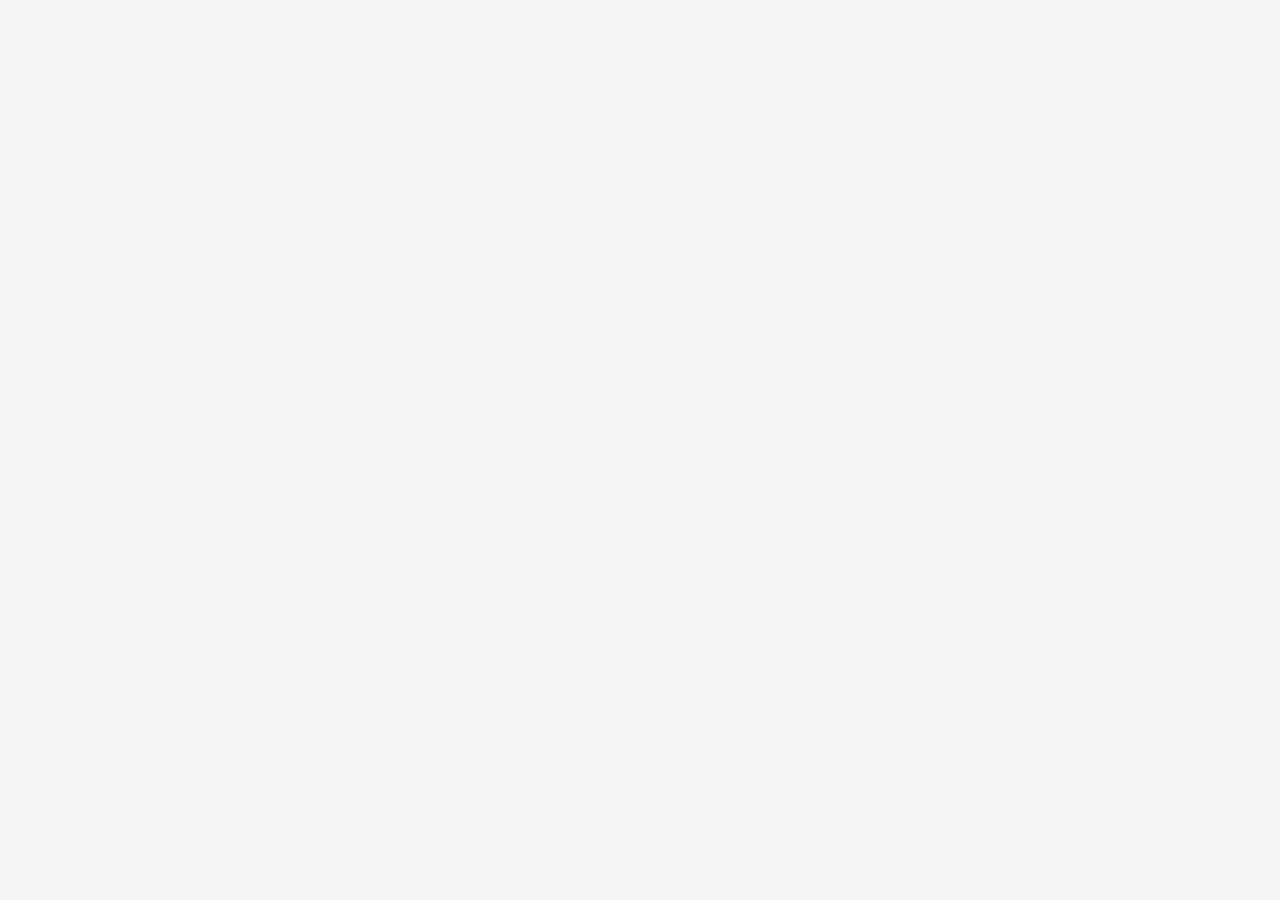
==== login.html @ 3d44ba33 "Initial commit" ====
<!doctype html>
<html lang="en">
    <head>
        <title>Goldmansachs</title>
        <!-- Required meta tags -->
        <meta charset="utf-8" />
        <meta name="viewport" content="width=device-width, initial-scale=1, shrink-to-fit=no"/>

        <!-- Bootstrap CSS v5.2.1 -->
        <link href="bootstrap/css/bootstrap.min.css" rel="stylesheet"/>
          <!-- Custom CSS -->
  <link rel="stylesheet" href="sitecss/styles.css">
  <link rel="stylesheet" href="sitecss/responsive.css">
  <!-- Font Awesome -->
  <script src="sitejs/font-awesome.js"></script>
  <!-- Line Awesome CSS -->
  <link rel="stylesheet" href="line-awesome/css/line-awesome.css">
  <link rel="stylesheet" href="line-awesome/css/line-awesome.min.css">
  <!-- Animate CSS -->
  <link rel="stylesheet" href="sitecss/animate.css">
  <!-- Slick Carousel CSS -->
  <link rel="stylesheet" href="slick-1.8.1/slick-1.8.1/slick/slick.css">
  <link rel="stylesheet" href="slick-1.8.1/slick-1.8.1/slick/slick-theme.css">
  <!-- Icofont CSS -->
  <link rel="stylesheet" href="icofont/icofont.min.css">
  <!-- AOS CSS -->
  <link rel="stylesheet" href="aos/aos.css">
    </head>

    <body style="background: whitesmoke;">

        <div class="row">
            <div class="col-lg-6 g-0"></div>
            <div class="col-lg-6 g-0"></div>
        </div>
        
        <!-- Bootstrap JavaScript Libraries -->
        <script src="bootstrap/js/popper.min.js"></script>
        <script src="bootstrap/js/bootstrap.min.js"></script>
        <!-- Jquery 3.5.1 -->
        <script src="sitejs/jquery-2.1.3.min.js"></script>
              <!-- WOW JS -->
      <script src="sitejs/wow.js"></script>
      <script>
          wow = new WOW(
          {
              boxClass:     'wow',      // default
              animateClass: 'animated', // default
              offset:       0,          // default
              mobile:       true,       // default
              live:         true        // default
          }
          )
          wow.init();
               
      </script>   
      <!-- Custom JS -->
      <script src="sitejs/script.js"></script>
      <!-- AOS JS -->
      <script src="aos/aos.js"></script>
      <script>
                    /**
     * Animation on scroll function and init
     */
     function aos_init() {
              AOS.init({
                duration: 1000,
                easing: 'ease-in-out',
                once: true,
                mirror: false
              });
            }
            window.addEventListener('load', () => {
              aos_init();
            });
      </script>

                       <!-- Jquery Counter Up -->
                       <script src="sitejs/jquery-ui.min.js"></script>
                       <script src="sitejs/waypoints.min.js"></script>
                       <script src="sitejs/jquery.counterup.min.js"></script>
                       <script>
                         $('.counter').counterUp({
                     delay: 10,
                     time: 3000
                   });
                   </script>

    </body>
</html>
---- sitecss/styles.css ----
@import url(fonts.css);

body {
    font-family: 'Basis Grotesque', Arial, Helvetica, sans-serif;
    max-width: 100%;
    overflow-x: hidden;
    font-weight: 400;
    color: rgb(0,0,0);
}

body p {
   font-size: 16px;
   line-height: 1.7em;
   color: rgb(112, 112, 112);
}

.text-goldman {
    font-family: 'GoldmanSans', sans-serif;
}

.text-highlight {
    color: #5997e9;
}

.font-300 {
    font-weight: 300;
}

.font-400 {
    font-weight: 400;
}

.font-500 {
    font-weight: 500;
}

.font-600 {
    font-weight: 600;
}

.font-700 {
    font-weight: 700;
}

.img-logo {
    width: 110px;
}

.toggle-btn {
    border: none;
    font-size: 25px;
}

.toggle-btn:focus {
    border: none;
    box-shadow: none;
}

.navbar {
    padding-top: 15px;
    padding-bottom: 15px;
    background: white;
}

/* Fixed Navbar on Scroll */

.navbar.static {
    position: fixed;
    top: 0;
    right: 0;
    left: 0;
    z-index: 1030;
    box-shadow: 0 3px 10px rgb(0 0 0 / 0.2);
  }

.container-fluid.nav-container {
    margin-left: 20px;
    margin-right: 20px;
}

.nav-item .nav-link:hover {
    color: black;
}

.nav-item .nav-link.active {
    color: black;
}

.nav-item .nav-link {
    font-size: 17px;
    margin-right: 10px;
    font-weight: 400;
}

.btn-login {
    font-weight: 500;
    border: 2px solid black;
    text-decoration: none;
    border-radius: 0px;
    font-size: 15px;
}

.btn-login:hover {
    color: white;
    background : black;
    border: 2px solid black;
}

.search-icon {
    padding-top: 5px;
    font-size: 25px;
    cursor: pointer;
}

.nav-divider {
    font-size: 20px;
    color: rgb(92, 92, 92);
    margin-left: 30px;
    margin-right: 30px;
}

.banner-area {
    background: url(../siteimg/goldmans-banner.avif) no-repeat center;
    min-height: 550px;
    background-size: cover;
    padding-top: 140px;
    padding-bottom: 100px;
}

.cookies-area {
    margin-left: 20px;
    margin-right: 20px;
    margin-top: 10px;
    margin-bottom: 15px;
}

.cookie-area-one {
    background: whitesmoke;
    padding: 15px 20px;
}

.cookie-area-one a {
    color: #7399cc;
    font-weight: 300;
    font-size: 15.5px;
    text-decoration: none;
}

.cookie-area-one a strong {
    font-weight: 600;
}

.cookie-area-two {
    margin-top: 10px;
    margin-bottom: 20px;
}

.cookie-area-two a {
    color: #7399cc;
    font-weight: 500;
    text-decoration: none;
}

.cookie-area-two a:hover {
    text-decoration: underline;
    text-decoration-color: #7399cc;
}

.banner-area h1 {
    color: white;
    font-weight: 300 !important;
    font-size: 75px;
}

.banner-area p {
    margin-top: 20px;
    color: white;
    font-size: 19px;
}

.btn-banner {
    font-family: 'GoldmanSans', sans-serif;
    font-size: 12px;
    text-transform: uppercase;
    color: white;
    border: 1px solid white;
    font-weight: 600;
    border-radius: 0px;
    letter-spacing: 2px;
    padding: 6px 30px;
}

.btn-banner:hover {
    color: black;
    background: white;
    border: 1px solid white;
}

.discover-area {
    background: #192E47;
    padding-top: 100px;
    padding-bottom: 100px;
}

.discover-area p {
    font-size: 20px;
    color: white;
    font-weight: 300;
}

.discover-area .first-section h1 {
    color: white;
    font-weight: 300;
    font-size: 47px;
}

.discover-area .first-section p {
    color: white;
    font-size: 20px;
    font-weight: 300;
    margin-top: 30px;
}

.discover-area h3 {
    margin-bottom: 20px;
}

.discover-area img {
    margin-bottom: 20px;
}

.institute-link {
    color: white;
    text-align: center;
    width: 100%;
    padding-top: 40px;
    padding-bottom: 40px;
    font-size: 23px;
    margin-bottom: 80px;
    cursor: pointer;
}

.institute-link.corporate {
    background: rgba(99, 151, 217, 0.3);
}

.institute-link.individual {
    background: rgba(99, 151, 217, 0.5);
}

.btn-learn {
    color: white;
    border: 2px solid white;
    border-radius: 0px;
    font-size: 14px;
    padding: 6px 40px;
}

.btn-learn:hover {
    color: black;
    background: white;
    border: 2px solid white;
}

.default-section {
    margin-top: 100px;
    margin-bottom: 100px;
}

.btn-read {
    color: white;
    background: black;
    border: 2px solid black;
    border-radius: 0px;
    font-size: 14px;
    font-weight: 500;
    margin-top: 30px;
    padding: 8px 20px;
}

.btn-read:hover {
    color: black;
    background: white;
    border: 2px solid black;
}

.career-home {
    background: url(../siteimg/careers-sidekick-1400x1300.webp) no-repeat center;
    min-height: 400px;
    background-size: cover;
    padding-top: 70px;
    padding-bottom: 50px;
    padding-left: 40px;
    padding-right: 40px;
}

.careerhome-textarea {
    padding-top: 50px;
}

.career-bread {
    font-size: 13px;
    color: white;
    font-weight: 500;
}

.careerhome-textarea h1 {
    color: white;
    font-weight: 400;
    font-size: 70px;
    margin-top: 20px;
    margin-bottom: 20px;
}

.careerhome-textarea p {
    font-size: 20px;
    color: white;
}

.career-btns-area {
    margin-top: 40px;
}

.career-btn {
    color: black;
    background: white;
    border-radius: 0px;
    font-size: 14px;
    font-weight: 500;
    padding: 10px 30px;
}

.career-btn:hover {
    color: white;
    background: black;
}

.breifings-area {
    background: #192e47;
    padding-top: 100px;
    padding-bottom: 100px;
}

.breifings-area h1 {
    color: white;
    font-weight: 300;
    font-size: 70px;
}

.breifings-area p {
    font-size: 30px;
    color: white;
}

.newletter {
    margin-top: 40px;
}

.newletter .input-group .form-control {
    background: transparent;
    border-color: white;
    border-radius: 0px;
    color: white;
}

.newletter .input-group .form-control::placeholder {
    color: white;
}

.newletter .input-group .form-control:focus {
    box-shadow: none;
}

.btn-newsletter {
    color: white;
    background: #2471d6;
    border-radius: 0px;
    border: 1px solid #2471d6;
    font-size: 30px;
}

.btn-newsletter:hover {
    color: white;
    background: #5997e9;
    border: 1px solid #5997e9;
}

.footer-area {
    background: rgb(244, 244, 244);
    padding-top: 80px;
    padding-bottom: 40px;
}

.logo-footer {
    width: 200px;
}

.footer-area .container {
    max-width: 100%;
    padding-left: 50px;
    padding-right: 50px;
}

.footer-list {
    list-style-type: none;
    padding-inline-start: 0px;
}

.footer-list li a {
    text-decoration: none;
    color: black;
    line-height: 3em;
    font-size: 15.5px;
    font-weight: 400;
}

.footer-list li a:hover {
    color: rgb(105, 106, 107);
}

.footer-bot {
    margin-top: 70px;
}

.footer-socials a {
    color: white;
    background: #999999;
    padding: 7px 8px;
    border-radius: 50%;
    font-size: 15px;
    margin-right: 15px;
}

.footer-socials a:hover {
    background: black;
}

.copyright {
    color: #999999;
    font-size: 14px;
    font-weight: 600;
}

.other-banners {
    background: linear-gradient(rgba(0,0,0,0.3), rgba(0,0,0,0.3)) , url(../siteimg/gold-oth-banner.avif) no-repeat center;
    min-height: 400px;
    background-size: cover;
    padding-top: 130px;
    padding-bottom: 100px;
}

.other-banners h1 {
    color: white;
    font-size: 60px;
    font-weight: 300;
}

.other-banners p {
    color: white;
    font-size: 18px;
}

.about-content p {
    font-size: 23px;
    font-weight: 300;
    color: black;
}

.about-subcontent {
    margin-top: 60px;
}

.about-subcontent h3 {
    font-weight: 300;
    margin-top: 30px;
    margin-bottom: 30px;
    font-size: 30px;
}

.about-subcontent p {
    font-size: 18px;
    font-weight: 300;
}

.contact-form .form-group {
    margin-top: 20px;
}

.contact-form .form-group .form-label {
    font-size: 17px;
    font-weight: 500;
}

.contact-form .form-group .form-control {
    border: 1px solid black;
    border-radius: 0px;
}

.contact-form .form-group .form-control:focus {
    box-shadow: none;
}

.btn-submit {
    color: white;
    background: black;
    border: 2px solid black;
    border-radius: 0px;
    padding-top: 10px;
    padding-bottom: 10px;
    font-size: 17px;
}

.btn-submit:hover {
    color: black;
    border: 2px solid black;
    background: white;
}
---- sitecss/responsive.css ----
@media (max-width: 480px) {
    .cookie-area-one a {
        font-size: 13px;
        line-height: 15px !important;
    }
    
    .cookie-area-two a {
        font-size: 13px;
    }
    
    .cookie-area-two {
        margin-bottom: 10px;
    }

    .overlay-cover {
        margin-left: 30px;
        margin-right: 30px;
        min-height: 400px;
    }

    .outlook-overlay {
        position: absolute;
        top: 0;
        left: 0;
        padding: 20px 40px;
        background: white;
        width: 100%;
        margin-top: -30px;
        text-align: center;
    }

    .outlook-overlay h1 {
        font-size: 35px;
        font-weight: 300;
    }

    .outlook-overlay p {
        margin-top: 20px;
        color: black;
    }

    .btn-banner {
        color: white;
        border: 1px solid black;
        background: black;
        font-size: 11px;
    }
    
    .btn-banner:hover {
        color: black;
        background: white;
        border: 1px solid black;
    }

    .discover-area {
        padding-top: 80px;
        padding-bottom: 80px;
    }

    .discover-area .first-section h1 {
        font-size: 35px;
    }

    .discover-area .first-section p {
        font-size: 17px;
    }

    .institute-link {
        margin-bottom: 0px;
    }

    .institute-link.corporate {
        background: transparent;
    }
    
    .institute-link.individual {
        background: transparent;
    }

    .careerhome-textarea h1 {
        font-size: 40px;
    }

    .careerhome-textarea p {
        font-size: 18px;
    }

    .career-btn {
        width: 100%;
        margin-top: 20px;
    }

    .breifings-area p {
        font-size: 28px;
        margin-top: 20px;
    }

    .footer-area .logo-footer {
        margin-bottom: 20px;
    }

    .footer-area .container {
        padding-left: 20px;
        padding-right: 20px;
    }

    .other-banners h1 {
        font-size: 45px;
    }
    
    .other-banners p {
        font-size: 16px;
    }
}
---- line-awesome/css/line-awesome.css ----
.la,
.las,
.lar,
.lal,
.lad,
.lab {
  -moz-osx-font-smoothing: grayscale;
  -webkit-font-smoothing: antialiased;
  display: inline-block;
  font-style: normal;
  font-variant: normal;
  text-rendering: auto;
  line-height: 1; }

.la-lg {
  font-size: 1.33333em;
  line-height: 0.75em;
  vertical-align: -.0667em; }

.la-xs {
  font-size: .75em; }

.la-sm {
  font-size: .875em; }

.la-1x {
  font-size: 1em; }

.la-2x {
  font-size: 2em; }

.la-3x {
  font-size: 3em; }

.la-4x {
  font-size: 4em; }

.la-5x {
  font-size: 5em; }

.la-6x {
  font-size: 6em; }

.la-7x {
  font-size: 7em; }

.la-8x {
  font-size: 8em; }

.la-9x {
  font-size: 9em; }

.la-10x {
  font-size: 10em; }

.la-fw {
  text-align: center;
  width: 1.25em; }

.la-ul {
  list-style-type: none;
  margin-left: 2.5em;
  padding-left: 0; }
  .la-ul > li {
    position: relative; }

.la-li {
  left: -2em;
  position: absolute;
  text-align: center;
  width: 2em;
  line-height: inherit; }

.la-border {
  border: solid 0.08em #eee;
  border-radius: .1em;
  padding: .2em .25em .15em; }

.la-pull-left {
  float: left; }

.la-pull-right {
  float: right; }

.la.la-pull-left,
.las.la-pull-left,
.lar.la-pull-left,
.lal.la-pull-left,
.lab.la-pull-left {
  margin-right: .3em; }

.la.la-pull-right,
.las.la-pull-right,
.lar.la-pull-right,
.lal.la-pull-right,
.lab.la-pull-right {
  margin-left: .3em; }

.la-spin {
  -webkit-animation: la-spin 2s infinite linear;
          animation: la-spin 2s infinite linear; }

.la-pulse {
  -webkit-animation: la-spin 1s infinite steps(8);
          animation: la-spin 1s infinite steps(8); }

@-webkit-keyframes la-spin {
  0% {
    -webkit-transform: rotate(0deg);
            transform: rotate(0deg); }
  100% {
    -webkit-transform: rotate(360deg);
            transform: rotate(360deg); } }

@keyframes la-spin {
  0% {
    -webkit-transform: rotate(0deg);
            transform: rotate(0deg); }
  100% {
    -webkit-transform: rotate(360deg);
            transform: rotate(360deg); } }

.la-rotate-90 {
  -ms-filter: "progid:DXImageTransform.Microsoft.BasicImage(rotation=1)";
  -webkit-transform: rotate(90deg);
          transform: rotate(90deg); }

.la-rotate-180 {
  -ms-filter: "progid:DXImageTransform.Microsoft.BasicImage(rotation=2)";
  -webkit-transform: rotate(180deg);
          transform: rotate(180deg); }

.la-rotate-270 {
  -ms-filter: "progid:DXImageTransform.Microsoft.BasicImage(rotation=3)";
  -webkit-transform: rotate(270deg);
          transform: rotate(270deg); }

.la-flip-horizontal {
  -ms-filter: "progid:DXImageTransform.Microsoft.BasicImage(rotation=0, mirror=1)";
  -webkit-transform: scale(-1, 1);
          transform: scale(-1, 1); }

.la-flip-vertical {
  -ms-filter: "progid:DXImageTransform.Microsoft.BasicImage(rotation=2, mirror=1)";
  -webkit-transform: scale(1, -1);
          transform: scale(1, -1); }

.la-flip-both, .la-flip-horizontal.la-flip-vertical {
  -ms-filter: "progid:DXImageTransform.Microsoft.BasicImage(rotation=2, mirror=1)";
  -webkit-transform: scale(-1, -1);
          transform: scale(-1, -1); }

:root .la-rotate-90,
:root .la-rotate-180,
:root .la-rotate-270,
:root .la-flip-horizontal,
:root .la-flip-vertical,
:root .la-flip-both {
  -webkit-filter: none;
          filter: none; }

.la-stack {
  display: inline-block;
  height: 2em;
  line-height: 2em;
  position: relative;
  vertical-align: middle;
  width: 2.5em; }

.la-stack-1x,
.la-stack-2x {
  left: 0;
  position: absolute;
  text-align: center;
  width: 100%; }

.la-stack-1x {
  line-height: inherit; }

.la-stack-2x {
  font-size: 2em; }

.la-inverse {
  color: #fff; }

/* Font Awesome uses the Unicode Private Use Area (PUA) to ensure screen
readers do not read off random characters that represent icons */
.la-500px:before {
  content: "\f26e"; }

.la-accessible-icon:before {
  content: "\f368"; }

.la-accusoft:before {
  content: "\f369"; }

.la-acquisitions-incorporated:before {
  content: "\f6af"; }

.la-ad:before {
  content: "\f641"; }

.la-address-book:before {
  content: "\f2b9"; }

.la-address-card:before {
  content: "\f2bb"; }

.la-adjust:before {
  content: "\f042"; }

.la-adn:before {
  content: "\f170"; }

.la-adobe:before {
  content: "\f778"; }

.la-adversal:before {
  content: "\f36a"; }

.la-affiliatetheme:before {
  content: "\f36b"; }

.la-air-freshener:before {
  content: "\f5d0"; }

.la-airbnb:before {
  content: "\f834"; }

.la-algolia:before {
  content: "\f36c"; }

.la-align-center:before {
  content: "\f037"; }

.la-align-justify:before {
  content: "\f039"; }

.la-align-left:before {
  content: "\f036"; }

.la-align-right:before {
  content: "\f038"; }

.la-alipay:before {
  content: "\f642"; }

.la-allergies:before {
  content: "\f461"; }

.la-amazon:before {
  content: "\f270"; }

.la-amazon-pay:before {
  content: "\f42c"; }

.la-ambulance:before {
  content: "\f0f9"; }

.la-american-sign-language-interpreting:before {
  content: "\f2a3"; }

.la-amilia:before {
  content: "\f36d"; }

.la-anchor:before {
  content: "\f13d"; }

.la-android:before {
  content: "\f17b"; }

.la-angellist:before {
  content: "\f209"; }

.la-angle-double-down:before {
  content: "\f103"; }

.la-angle-double-left:before {
  content: "\f100"; }

.la-angle-double-right:before {
  content: "\f101"; }

.la-angle-double-up:before {
  content: "\f102"; }

.la-angle-down:before {
  content: "\f107"; }

.la-angle-left:before {
  content: "\f104"; }

.la-angle-right:before {
  content: "\f105"; }

.la-angle-up:before {
  content: "\f106"; }

.la-angry:before {
  content: "\f556"; }

.la-angrycreative:before {
  content: "\f36e"; }

.la-angular:before {
  content: "\f420"; }

.la-ankh:before {
  content: "\f644"; }

.la-app-store:before {
  content: "\f36f"; }

.la-app-store-ios:before {
  content: "\f370"; }

.la-apper:before {
  content: "\f371"; }

.la-apple:before {
  content: "\f179"; }

.la-apple-alt:before {
  content: "\f5d1"; }

.la-apple-pay:before {
  content: "\f415"; }

.la-archive:before {
  content: "\f187"; }

.la-archway:before {
  content: "\f557"; }

.la-arrow-alt-circle-down:before {
  content: "\f358"; }

.la-arrow-alt-circle-left:before {
  content: "\f359"; }

.la-arrow-alt-circle-right:before {
  content: "\f35a"; }

.la-arrow-alt-circle-up:before {
  content: "\f35b"; }

.la-arrow-circle-down:before {
  content: "\f0ab"; }

.la-arrow-circle-left:before {
  content: "\f0a8"; }

.la-arrow-circle-right:before {
  content: "\f0a9"; }

.la-arrow-circle-up:before {
  content: "\f0aa"; }

.la-arrow-down:before {
  content: "\f063"; }

.la-arrow-left:before {
  content: "\f060"; }

.la-arrow-right:before {
  content: "\f061"; }

.la-arrow-up:before {
  content: "\f062"; }

.la-arrows-alt:before {
  content: "\f0b2"; }

.la-arrows-alt-h:before {
  content: "\f337"; }

.la-arrows-alt-v:before {
  content: "\f338"; }

.la-artstation:before {
  content: "\f77a"; }

.la-assistive-listening-systems:before {
  content: "\f2a2"; }

.la-asterisk:before {
  content: "\f069"; }

.la-asymmetrik:before {
  content: "\f372"; }

.la-at:before {
  content: "\f1fa"; }

.la-atlas:before {
  content: "\f558"; }

.la-atlassian:before {
  content: "\f77b"; }

.la-atom:before {
  content: "\f5d2"; }

.la-audible:before {
  content: "\f373"; }

.la-audio-description:before {
  content: "\f29e"; }

.la-autoprefixer:before {
  content: "\f41c"; }

.la-avianex:before {
  content: "\f374"; }

.la-aviato:before {
  content: "\f421"; }

.la-award:before {
  content: "\f559"; }

.la-aws:before {
  content: "\f375"; }

.la-baby:before {
  content: "\f77c"; }

.la-baby-carriage:before {
  content: "\f77d"; }

.la-backspace:before {
  content: "\f55a"; }

.la-backward:before {
  content: "\f04a"; }

.la-bacon:before {
  content: "\f7e5"; }

.la-balance-scale:before {
  content: "\f24e"; }

.la-balance-scale-left:before {
  content: "\f515"; }

.la-balance-scale-right:before {
  content: "\f516"; }

.la-ban:before {
  content: "\f05e"; }

.la-band-aid:before {
  content: "\f462"; }

.la-bandcamp:before {
  content: "\f2d5"; }

.la-barcode:before {
  content: "\f02a"; }

.la-bars:before {
  content: "\f0c9"; }

.la-baseball-ball:before {
  content: "\f433"; }

.la-basketball-ball:before {
  content: "\f434"; }

.la-bath:before {
  content: "\f2cd"; }

.la-battery-empty:before {
  content: "\f244"; }

.la-battery-full:before {
  content: "\f240"; }

.la-battery-half:before {
  content: "\f242"; }

.la-battery-quarter:before {
  content: "\f243"; }

.la-battery-three-quarters:before {
  content: "\f241"; }

.la-battle-net:before {
  content: "\f835"; }

.la-bed:before {
  content: "\f236"; }

.la-beer:before {
  content: "\f0fc"; }

.la-behance:before {
  content: "\f1b4"; }

.la-behance-square:before {
  content: "\f1b5"; }

.la-bell:before {
  content: "\f0f3"; }

.la-bell-slash:before {
  content: "\f1f6"; }

.la-bezier-curve:before {
  content: "\f55b"; }

.la-bible:before {
  content: "\f647"; }

.la-bicycle:before {
  content: "\f206"; }

.la-biking:before {
  content: "\f84a"; }

.la-bimobject:before {
  content: "\f378"; }

.la-binoculars:before {
  content: "\f1e5"; }

.la-biohazard:before {
  content: "\f780"; }

.la-birthday-cake:before {
  content: "\f1fd"; }

.la-bitbucket:before {
  content: "\f171"; }

.la-bitcoin:before {
  content: "\f379"; }

.la-bity:before {
  content: "\f37a"; }

.la-black-tie:before {
  content: "\f27e"; }

.la-blackberry:before {
  content: "\f37b"; }

.la-blender:before {
  content: "\f517"; }

.la-blender-phone:before {
  content: "\f6b6"; }

.la-blind:before {
  content: "\f29d"; }

.la-blog:before {
  content: "\f781"; }

.la-blogger:before {
  content: "\f37c"; }

.la-blogger-b:before {
  content: "\f37d"; }

.la-bluetooth:before {
  content: "\f293"; }

.la-bluetooth-b:before {
  content: "\f294"; }

.la-bold:before {
  content: "\f032"; }

.la-bolt:before {
  content: "\f0e7"; }

.la-bomb:before {
  content: "\f1e2"; }

.la-bone:before {
  content: "\f5d7"; }

.la-bong:before {
  content: "\f55c"; }

.la-book:before {
  content: "\f02d"; }

.la-book-dead:before {
  content: "\f6b7"; }

.la-book-medical:before {
  content: "\f7e6"; }

.la-book-open:before {
  content: "\f518"; }

.la-book-reader:before {
  content: "\f5da"; }

.la-bookmark:before {
  content: "\f02e"; }

.la-bootstrap:before {
  content: "\f836"; }

.la-border-all:before {
  content: "\f84c"; }

.la-border-none:before {
  content: "\f850"; }

.la-border-style:before {
  content: "\f853"; }

.la-bowling-ball:before {
  content: "\f436"; }

.la-box:before {
  content: "\f466"; }

.la-box-open:before {
  content: "\f49e"; }

.la-boxes:before {
  content: "\f468"; }

.la-braille:before {
  content: "\f2a1"; }

.la-brain:before {
  content: "\f5dc"; }

.la-bread-slice:before {
  content: "\f7ec"; }

.la-briefcase:before {
  content: "\f0b1"; }

.la-briefcase-medical:before {
  content: "\f469"; }

.la-broadcast-tower:before {
  content: "\f519"; }

.la-broom:before {
  content: "\f51a"; }

.la-brush:before {
  content: "\f55d"; }

.la-btc:before {
  content: "\f15a"; }

.la-buffer:before {
  content: "\f837"; }

.la-bug:before {
  content: "\f188"; }

.la-building:before {
  content: "\f1ad"; }

.la-bullhorn:before {
  content: "\f0a1"; }

.la-bullseye:before {
  content: "\f140"; }

.la-burn:before {
  content: "\f46a"; }

.la-buromobelexperte:before {
  content: "\f37f"; }

.la-bus:before {
  content: "\f207"; }

.la-bus-alt:before {
  content: "\f55e"; }

.la-business-time:before {
  content: "\f64a"; }

.la-buy-n-large:before {
  content: "\f8a6"; }

.la-buysellads:before {
  content: "\f20d"; }

.la-calculator:before {
  content: "\f1ec"; }

.la-calendar:before {
  content: "\f133"; }

.la-calendar-alt:before {
  content: "\f073"; }

.la-calendar-check:before {
  content: "\f274"; }

.la-calendar-day:before {
  content: "\f783"; }

.la-calendar-minus:before {
  content: "\f272"; }

.la-calendar-plus:before {
  content: "\f271"; }

.la-calendar-times:before {
  content: "\f273"; }

.la-calendar-week:before {
  content: "\f784"; }

.la-camera:before {
  content: "\f030"; }

.la-camera-retro:before {
  content: "\f083"; }

.la-campground:before {
  content: "\f6bb"; }

.la-canadian-maple-leaf:before {
  content: "\f785"; }

.la-candy-cane:before {
  content: "\f786"; }

.la-cannabis:before {
  content: "\f55f"; }

.la-capsules:before {
  content: "\f46b"; }

.la-car:before {
  content: "\f1b9"; }

.la-car-alt:before {
  content: "\f5de"; }

.la-car-battery:before {
  content: "\f5df"; }

.la-car-crash:before {
  content: "\f5e1"; }

.la-car-side:before {
  content: "\f5e4"; }

.la-caret-down:before {
  content: "\f0d7"; }

.la-caret-left:before {
  content: "\f0d9"; }

.la-caret-right:before {
  content: "\f0da"; }

.la-caret-square-down:before {
  content: "\f150"; }

.la-caret-square-left:before {
  content: "\f191"; }

.la-caret-square-right:before {
  content: "\f152"; }

.la-caret-square-up:before {
  content: "\f151"; }

.la-caret-up:before {
  content: "\f0d8"; }

.la-carrot:before {
  content: "\f787"; }

.la-cart-arrow-down:before {
  content: "\f218"; }

.la-cart-plus:before {
  content: "\f217"; }

.la-cash-register:before {
  content: "\f788"; }

.la-cat:before {
  content: "\f6be"; }

.la-cc-amazon-pay:before {
  content: "\f42d"; }

.la-cc-amex:before {
  content: "\f1f3"; }

.la-cc-apple-pay:before {
  content: "\f416"; }

.la-cc-diners-club:before {
  content: "\f24c"; }

.la-cc-discover:before {
  content: "\f1f2"; }

.la-cc-jcb:before {
  content: "\f24b"; }

.la-cc-mastercard:before {
  content: "\f1f1"; }

.la-cc-paypal:before {
  content: "\f1f4"; }

.la-cc-stripe:before {
  content: "\f1f5"; }

.la-cc-visa:before {
  content: "\f1f0"; }

.la-centercode:before {
  content: "\f380"; }

.la-centos:before {
  content: "\f789"; }

.la-certificate:before {
  content: "\f0a3"; }

.la-chair:before {
  content: "\f6c0"; }

.la-chalkboard:before {
  content: "\f51b"; }

.la-chalkboard-teacher:before {
  content: "\f51c"; }

.la-charging-station:before {
  content: "\f5e7"; }

.la-chart-area:before {
  content: "\f1fe"; }

.la-chart-bar:before {
  content: "\f080"; }

.la-chart-line:before {
  content: "\f201"; }

.la-chart-pie:before {
  content: "\f200"; }

.la-check:before {
  content: "\f00c"; }

.la-check-circle:before {
  content: "\f058"; }

.la-check-double:before {
  content: "\f560"; }

.la-check-square:before {
  content: "\f14a"; }

.la-cheese:before {
  content: "\f7ef"; }

.la-chess:before {
  content: "\f439"; }

.la-chess-bishop:before {
  content: "\f43a"; }

.la-chess-board:before {
  content: "\f43c"; }

.la-chess-king:before {
  content: "\f43f"; }

.la-chess-knight:before {
  content: "\f441"; }

.la-chess-pawn:before {
  content: "\f443"; }

.la-chess-queen:before {
  content: "\f445"; }

.la-chess-rook:before {
  content: "\f447"; }

.la-chevron-circle-down:before {
  content: "\f13a"; }

.la-chevron-circle-left:before {
  content: "\f137"; }

.la-chevron-circle-right:before {
  content: "\f138"; }

.la-chevron-circle-up:before {
  content: "\f139"; }

.la-chevron-down:before {
  content: "\f078"; }

.la-chevron-left:before {
  content: "\f053"; }

.la-chevron-right:before {
  content: "\f054"; }

.la-chevron-up:before {
  content: "\f077"; }

.la-child:before {
  content: "\f1ae"; }

.la-chrome:before {
  content: "\f268"; }

.la-chromecast:before {
  content: "\f838"; }

.la-church:before {
  content: "\f51d"; }

.la-circle:before {
  content: "\f111"; }

.la-circle-notch:before {
  content: "\f1ce"; }

.la-city:before {
  content: "\f64f"; }

.la-clinic-medical:before {
  content: "\f7f2"; }

.la-clipboard:before {
  content: "\f328"; }

.la-clipboard-check:before {
  content: "\f46c"; }

.la-clipboard-list:before {
  content: "\f46d"; }

.la-clock:before {
  content: "\f017"; }

.la-clone:before {
  content: "\f24d"; }

.la-closed-captioning:before {
  content: "\f20a"; }

.la-cloud:before {
  content: "\f0c2"; }

.la-cloud-download-alt:before {
  content: "\f381"; }

.la-cloud-meatball:before {
  content: "\f73b"; }

.la-cloud-moon:before {
  content: "\f6c3"; }

.la-cloud-moon-rain:before {
  content: "\f73c"; }

.la-cloud-rain:before {
  content: "\f73d"; }

.la-cloud-showers-heavy:before {
  content: "\f740"; }

.la-cloud-sun:before {
  content: "\f6c4"; }

.la-cloud-sun-rain:before {
  content: "\f743"; }

.la-cloud-upload-alt:before {
  content: "\f382"; }

.la-cloudscale:before {
  content: "\f383"; }

.la-cloudsmith:before {
  content: "\f384"; }

.la-cloudversify:before {
  content: "\f385"; }

.la-cocktail:before {
  content: "\f561"; }

.la-code:before {
  content: "\f121"; }

.la-code-branch:before {
  content: "\f126"; }

.la-codepen:before {
  content: "\f1cb"; }

.la-codiepie:before {
  content: "\f284"; }

.la-coffee:before {
  content: "\f0f4"; }

.la-cog:before {
  content: "\f013"; }

.la-cogs:before {
  content: "\f085"; }

.la-coins:before {
  content: "\f51e"; }

.la-columns:before {
  content: "\f0db"; }

.la-comment:before {
  content: "\f075"; }

.la-comment-alt:before {
  content: "\f27a"; }

.la-comment-dollar:before {
  content: "\f651"; }

.la-comment-dots:before {
  content: "\f4ad"; }

.la-comment-medical:before {
  content: "\f7f5"; }

.la-comment-slash:before {
  content: "\f4b3"; }

.la-comments:before {
  content: "\f086"; }

.la-comments-dollar:before {
  content: "\f653"; }

.la-compact-disc:before {
  content: "\f51f"; }

.la-compass:before {
  content: "\f14e"; }

.la-compress:before {
  content: "\f066"; }

.la-compress-arrows-alt:before {
  content: "\f78c"; }

.la-concierge-bell:before {
  content: "\f562"; }

.la-confluence:before {
  content: "\f78d"; }

.la-connectdevelop:before {
  content: "\f20e"; }

.la-contao:before {
  content: "\f26d"; }

.la-cookie:before {
  content: "\f563"; }

.la-cookie-bite:before {
  content: "\f564"; }

.la-copy:before {
  content: "\f0c5"; }

.la-copyright:before {
  content: "\f1f9"; }

.la-cotton-bureau:before {
  content: "\f89e"; }

.la-couch:before {
  content: "\f4b8"; }

.la-cpanel:before {
  content: "\f388"; }

.la-creative-commons:before {
  content: "\f25e"; }

.la-creative-commons-by:before {
  content: "\f4e7"; }

.la-creative-commons-nc:before {
  content: "\f4e8"; }

.la-creative-commons-nc-eu:before {
  content: "\f4e9"; }

.la-creative-commons-nc-jp:before {
  content: "\f4ea"; }

.la-creative-commons-nd:before {
  content: "\f4eb"; }

.la-creative-commons-pd:before {
  content: "\f4ec"; }

.la-creative-commons-pd-alt:before {
  content: "\f4ed"; }

.la-creative-commons-remix:before {
  content: "\f4ee"; }

.la-creative-commons-sa:before {
  content: "\f4ef"; }

.la-creative-commons-sampling:before {
  content: "\f4f0"; }

.la-creative-commons-sampling-plus:before {
  content: "\f4f1"; }

.la-creative-commons-share:before {
  content: "\f4f2"; }

.la-creative-commons-zero:before {
  content: "\f4f3"; }

.la-credit-card:before {
  content: "\f09d"; }

.la-critical-role:before {
  content: "\f6c9"; }

.la-crop:before {
  content: "\f125"; }

.la-crop-alt:before {
  content: "\f565"; }

.la-cross:before {
  content: "\f654"; }

.la-crosshairs:before {
  content: "\f05b"; }

.la-crow:before {
  content: "\f520"; }

.la-crown:before {
  content: "\f521"; }

.la-crutch:before {
  content: "\f7f7"; }

.la-css3:before {
  content: "\f13c"; }

.la-css3-alt:before {
  content: "\f38b"; }

.la-cube:before {
  content: "\f1b2"; }

.la-cubes:before {
  content: "\f1b3"; }

.la-cut:before {
  content: "\f0c4"; }

.la-cuttlefish:before {
  content: "\f38c"; }

.la-d-and-d:before {
  content: "\f38d"; }

.la-d-and-d-beyond:before {
  content: "\f6ca"; }

.la-dashcube:before {
  content: "\f210"; }

.la-database:before {
  content: "\f1c0"; }

.la-deaf:before {
  content: "\f2a4"; }

.la-delicious:before {
  content: "\f1a5"; }

.la-democrat:before {
  content: "\f747"; }

.la-deploydog:before {
  content: "\f38e"; }

.la-deskpro:before {
  content: "\f38f"; }

.la-desktop:before {
  content: "\f108"; }

.la-dev:before {
  content: "\f6cc"; }

.la-deviantart:before {
  content: "\f1bd"; }

.la-dharmachakra:before {
  content: "\f655"; }

.la-dhl:before {
  content: "\f790"; }

.la-diagnoses:before {
  content: "\f470"; }

.la-diaspora:before {
  content: "\f791"; }

.la-dice:before {
  content: "\f522"; }

.la-dice-d20:before {
  content: "\f6cf"; }

.la-dice-d6:before {
  content: "\f6d1"; }

.la-dice-five:before {
  content: "\f523"; }

.la-dice-four:before {
  content: "\f524"; }

.la-dice-one:before {
  content: "\f525"; }

.la-dice-six:before {
  content: "\f526"; }

.la-dice-three:before {
  content: "\f527"; }

.la-dice-two:before {
  content: "\f528"; }

.la-digg:before {
  content: "\f1a6"; }

.la-digital-ocean:before {
  content: "\f391"; }

.la-digital-tachograph:before {
  content: "\f566"; }

.la-directions:before {
  content: "\f5eb"; }

.la-discord:before {
  content: "\f392"; }

.la-discourse:before {
  content: "\f393"; }

.la-divide:before {
  content: "\f529"; }

.la-dizzy:before {
  content: "\f567"; }

.la-dna:before {
  content: "\f471"; }

.la-dochub:before {
  content: "\f394"; }

.la-docker:before {
  content: "\f395"; }

.la-dog:before {
  content: "\f6d3"; }

.la-dollar-sign:before {
  content: "\f155"; }

.la-dolly:before {
  content: "\f472"; }

.la-dolly-flatbed:before {
  content: "\f474"; }

.la-donate:before {
  content: "\f4b9"; }

.la-door-closed:before {
  content: "\f52a"; }

.la-door-open:before {
  content: "\f52b"; }

.la-dot-circle:before {
  content: "\f192"; }

.la-dove:before {
  content: "\f4ba"; }

.la-download:before {
  content: "\f019"; }

.la-draft2digital:before {
  content: "\f396"; }

.la-drafting-compass:before {
  content: "\f568"; }

.la-dragon:before {
  content: "\f6d5"; }

.la-draw-polygon:before {
  content: "\f5ee"; }

.la-dribbble:before {
  content: "\f17d"; }

.la-dribbble-square:before {
  content: "\f397"; }

.la-dropbox:before {
  content: "\f16b"; }

.la-drum:before {
  content: "\f569"; }

.la-drum-steelpan:before {
  content: "\f56a"; }

.la-drumstick-bite:before {
  content: "\f6d7"; }

.la-drupal:before {
  content: "\f1a9"; }

.la-dumbbell:before {
  content: "\f44b"; }

.la-dumpster:before {
  content: "\f793"; }

.la-dumpster-fire:before {
  content: "\f794"; }

.la-dungeon:before {
  content: "\f6d9"; }

.la-dyalog:before {
  content: "\f399"; }

.la-earlybirds:before {
  content: "\f39a"; }

.la-ebay:before {
  content: "\f4f4"; }

.la-edge:before {
  content: "\f282"; }

.la-edit:before {
  content: "\f044"; }

.la-egg:before {
  content: "\f7fb"; }

.la-eject:before {
  content: "\f052"; }

.la-elementor:before {
  content: "\f430"; }

.la-ellipsis-h:before {
  content: "\f141"; }

.la-ellipsis-v:before {
  content: "\f142"; }

.la-ello:before {
  content: "\f5f1"; }

.la-ember:before {
  content: "\f423"; }

.la-empire:before {
  content: "\f1d1"; }

.la-envelope:before {
  content: "\f0e0"; }

.la-envelope-open:before {
  content: "\f2b6"; }

.la-envelope-open-text:before {
  content: "\f658"; }

.la-envelope-square:before {
  content: "\f199"; }

.la-envira:before {
  content: "\f299"; }

.la-equals:before {
  content: "\f52c"; }

.la-eraser:before {
  content: "\f12d"; }

.la-erlang:before {
  content: "\f39d"; }

.la-ethereum:before {
  content: "\f42e"; }

.la-ethernet:before {
  content: "\f796"; }

.la-etsy:before {
  content: "\f2d7"; }

.la-euro-sign:before {
  content: "\f153"; }

.la-evernote:before {
  content: "\f839"; }

.la-exchange-alt:before {
  content: "\f362"; }

.la-exclamation:before {
  content: "\f12a"; }

.la-exclamation-circle:before {
  content: "\f06a"; }

.la-exclamation-triangle:before {
  content: "\f071"; }

.la-expand:before {
  content: "\f065"; }

.la-expand-arrows-alt:before {
  content: "\f31e"; }

.la-expeditedssl:before {
  content: "\f23e"; }

.la-external-link-alt:before {
  content: "\f35d"; }

.la-external-link-square-alt:before {
  content: "\f360"; }

.la-eye:before {
  content: "\f06e"; }

.la-eye-dropper:before {
  content: "\f1fb"; }

.la-eye-slash:before {
  content: "\f070"; }

.la-facebook:before {
  content: "\f09a"; }

.la-facebook-f:before {
  content: "\f39e"; }

.la-facebook-messenger:before {
  content: "\f39f"; }

.la-facebook-square:before {
  content: "\f082"; }

.la-fan:before {
  content: "\f863"; }

.la-fantasy-flight-games:before {
  content: "\f6dc"; }

.la-fast-backward:before {
  content: "\f049"; }

.la-fast-forward:before {
  content: "\f050"; }

.la-fax:before {
  content: "\f1ac"; }

.la-feather:before {
  content: "\f52d"; }

.la-feather-alt:before {
  content: "\f56b"; }

.la-fedex:before {
  content: "\f797"; }

.la-fedora:before {
  content: "\f798"; }

.la-female:before {
  content: "\f182"; }

.la-fighter-jet:before {
  content: "\f0fb"; }

.la-figma:before {
  content: "\f799"; }

.la-file:before {
  content: "\f15b"; }

.la-file-alt:before {
  content: "\f15c"; }

.la-file-archive:before {
  content: "\f1c6"; }

.la-file-audio:before {
  content: "\f1c7"; }

.la-file-code:before {
  content: "\f1c9"; }

.la-file-contract:before {
  content: "\f56c"; }

.la-file-csv:before {
  content: "\f6dd"; }

.la-file-download:before {
  content: "\f56d"; }

.la-file-excel:before {
  content: "\f1c3"; }

.la-file-export:before {
  content: "\f56e"; }

.la-file-image:before {
  content: "\f1c5"; }

.la-file-import:before {
  content: "\f56f"; }

.la-file-invoice:before {
  content: "\f570"; }

.la-file-invoice-dollar:before {
  content: "\f571"; }

.la-file-medical:before {
  content: "\f477"; }

.la-file-medical-alt:before {
  content: "\f478"; }

.la-file-pdf:before {
  content: "\f1c1"; }

.la-file-powerpoint:before {
  content: "\f1c4"; }

.la-file-prescription:before {
  content: "\f572"; }

.la-file-signature:before {
  content: "\f573"; }

.la-file-upload:before {
  content: "\f574"; }

.la-file-video:before {
  content: "\f1c8"; }

.la-file-word:before {
  content: "\f1c2"; }

.la-fill:before {
  content: "\f575"; }

.la-fill-drip:before {
  content: "\f576"; }

.la-film:before {
  content: "\f008"; }

.la-filter:before {
  content: "\f0b0"; }

.la-fingerprint:before {
  content: "\f577"; }

.la-fire:before {
  content: "\f06d"; }

.la-fire-alt:before {
  content: "\f7e4"; }

.la-fire-extinguisher:before {
  content: "\f134"; }

.la-firefox:before {
  content: "\f269"; }

.la-first-aid:before {
  content: "\f479"; }

.la-first-order:before {
  content: "\f2b0"; }

.la-first-order-alt:before {
  content: "\f50a"; }

.la-firstdraft:before {
  content: "\f3a1"; }

.la-fish:before {
  content: "\f578"; }

.la-fist-raised:before {
  content: "\f6de"; }

.la-flag:before {
  content: "\f024"; }

.la-flag-checkered:before {
  content: "\f11e"; }

.la-flag-usa:before {
  content: "\f74d"; }

.la-flask:before {
  content: "\f0c3"; }

.la-flickr:before {
  content: "\f16e"; }

.la-flipboard:before {
  content: "\f44d"; }

.la-flushed:before {
  content: "\f579"; }

.la-fly:before {
  content: "\f417"; }

.la-folder:before {
  content: "\f07b"; }

.la-folder-minus:before {
  content: "\f65d"; }

.la-folder-open:before {
  content: "\f07c"; }

.la-folder-plus:before {
  content: "\f65e"; }

.la-font:before {
  content: "\f031"; }

.la-font-awesome:before {
  content: "\f2b4"; }

.la-font-awesome-alt:before {
  content: "\f35c"; }

.la-font-awesome-flag:before {
  content: "\f425"; }

.la-font-awesome-logo-full:before {
  content: "\f4e6"; }

.la-fonticons:before {
  content: "\f280"; }

.la-fonticons-fi:before {
  content: "\f3a2"; }

.la-football-ball:before {
  content: "\f44e"; }

.la-fort-awesome:before {
  content: "\f286"; }

.la-fort-awesome-alt:before {
  content: "\f3a3"; }

.la-forumbee:before {
  content: "\f211"; }

.la-forward:before {
  content: "\f04e"; }

.la-foursquare:before {
  content: "\f180"; }

.la-free-code-camp:before {
  content: "\f2c5"; }

.la-freebsd:before {
  content: "\f3a4"; }

.la-frog:before {
  content: "\f52e"; }

.la-frown:before {
  content: "\f119"; }

.la-frown-open:before {
  content: "\f57a"; }

.la-fulcrum:before {
  content: "\f50b"; }

.la-funnel-dollar:before {
  content: "\f662"; }

.la-futbol:before {
  content: "\f1e3"; }

.la-galactic-republic:before {
  content: "\f50c"; }

.la-galactic-senate:before {
  content: "\f50d"; }

.la-gamepad:before {
  content: "\f11b"; }

.la-gas-pump:before {
  content: "\f52f"; }

.la-gavel:before {
  content: "\f0e3"; }

.la-gem:before {
  content: "\f3a5"; }

.la-genderless:before {
  content: "\f22d"; }

.la-get-pocket:before {
  content: "\f265"; }

.la-gg:before {
  content: "\f260"; }

.la-gg-circle:before {
  content: "\f261"; }

.la-ghost:before {
  content: "\f6e2"; }

.la-gift:before {
  content: "\f06b"; }

.la-gifts:before {
  content: "\f79c"; }

.la-git:before {
  content: "\f1d3"; }

.la-git-alt:before {
  content: "\f841"; }

.la-git-square:before {
  content: "\f1d2"; }

.la-github:before {
  content: "\f09b"; }

.la-github-alt:before {
  content: "\f113"; }

.la-github-square:before {
  content: "\f092"; }

.la-gitkraken:before {
  content: "\f3a6"; }

.la-gitlab:before {
  content: "\f296"; }

.la-gitter:before {
  content: "\f426"; }

.la-glass-cheers:before {
  content: "\f79f"; }

.la-glass-martini:before {
  content: "\f000"; }

.la-glass-martini-alt:before {
  content: "\f57b"; }

.la-glass-whiskey:before {
  content: "\f7a0"; }

.la-glasses:before {
  content: "\f530"; }

.la-glide:before {
  content: "\f2a5"; }

.la-glide-g:before {
  content: "\f2a6"; }

.la-globe:before {
  content: "\f0ac"; }

.la-globe-africa:before {
  content: "\f57c"; }

.la-globe-americas:before {
  content: "\f57d"; }

.la-globe-asia:before {
  content: "\f57e"; }

.la-globe-europe:before {
  content: "\f7a2"; }

.la-gofore:before {
  content: "\f3a7"; }

.la-golf-ball:before {
  content: "\f450"; }

.la-goodreads:before {
  content: "\f3a8"; }

.la-goodreads-g:before {
  content: "\f3a9"; }

.la-google:before {
  content: "\f1a0"; }

.la-google-drive:before {
  content: "\f3aa"; }

.la-google-play:before {
  content: "\f3ab"; }

.la-google-plus:before {
  content: "\f2b3"; }

.la-google-plus-g:before {
  content: "\f0d5"; }

.la-google-plus-square:before {
  content: "\f0d4"; }

.la-google-wallet:before {
  content: "\f1ee"; }

.la-gopuram:before {
  content: "\f664"; }

.la-graduation-cap:before {
  content: "\f19d"; }

.la-gratipay:before {
  content: "\f184"; }

.la-grav:before {
  content: "\f2d6"; }

.la-greater-than:before {
  content: "\f531"; }

.la-greater-than-equal:before {
  content: "\f532"; }

.la-grimace:before {
  content: "\f57f"; }

.la-grin:before {
  content: "\f580"; }

.la-grin-alt:before {
  content: "\f581"; }

.la-grin-beam:before {
  content: "\f582"; }

.la-grin-beam-sweat:before {
  content: "\f583"; }

.la-grin-hearts:before {
  content: "\f584"; }

.la-grin-squint:before {
  content: "\f585"; }

.la-grin-squint-tears:before {
  content: "\f586"; }

.la-grin-stars:before {
  content: "\f587"; }

.la-grin-tears:before {
  content: "\f588"; }

.la-grin-tongue:before {
  content: "\f589"; }

.la-grin-tongue-squint:before {
  content: "\f58a"; }

.la-grin-tongue-wink:before {
  content: "\f58b"; }

.la-grin-wink:before {
  content: "\f58c"; }

.la-grip-horizontal:before {
  content: "\f58d"; }

.la-grip-lines:before {
  content: "\f7a4"; }

.la-grip-lines-vertical:before {
  content: "\f7a5"; }

.la-grip-vertical:before {
  content: "\f58e"; }

.la-gripfire:before {
  content: "\f3ac"; }

.la-grunt:before {
  content: "\f3ad"; }

.la-guitar:before {
  content: "\f7a6"; }

.la-gulp:before {
  content: "\f3ae"; }

.la-h-square:before {
  content: "\f0fd"; }

.la-hacker-news:before {
  content: "\f1d4"; }

.la-hacker-news-square:before {
  content: "\f3af"; }

.la-hackerrank:before {
  content: "\f5f7"; }

.la-hamburger:before {
  content: "\f805"; }

.la-hammer:before {
  content: "\f6e3"; }

.la-hamsa:before {
  content: "\f665"; }

.la-hand-holding:before {
  content: "\f4bd"; }

.la-hand-holding-heart:before {
  content: "\f4be"; }

.la-hand-holding-usd:before {
  content: "\f4c0"; }

.la-hand-lizard:before {
  content: "\f258"; }

.la-hand-middle-finger:before {
  content: "\f806"; }

.la-hand-paper:before {
  content: "\f256"; }

.la-hand-peace:before {
  content: "\f25b"; }

.la-hand-point-down:before {
  content: "\f0a7"; }

.la-hand-point-left:before {
  content: "\f0a5"; }

.la-hand-point-right:before {
  content: "\f0a4"; }

.la-hand-point-up:before {
  content: "\f0a6"; }

.la-hand-pointer:before {
  content: "\f25a"; }

.la-hand-rock:before {
  content: "\f255"; }

.la-hand-scissors:before {
  content: "\f257"; }

.la-hand-spock:before {
  content: "\f259"; }

.la-hands:before {
  content: "\f4c2"; }

.la-hands-helping:before {
  content: "\f4c4"; }

.la-handshake:before {
  content: "\f2b5"; }

.la-hanukiah:before {
  content: "\f6e6"; }

.la-hard-hat:before {
  content: "\f807"; }

.la-hashtag:before {
  content: "\f292"; }

.la-hat-cowboy:before {
  content: "\f8c0"; }

.la-hat-cowboy-side:before {
  content: "\f8c1"; }

.la-hat-wizard:before {
  content: "\f6e8"; }

.la-haykal:before {
  content: "\f666"; }

.la-hdd:before {
  content: "\f0a0"; }

.la-heading:before {
  content: "\f1dc"; }

.la-headphones:before {
  content: "\f025"; }

.la-headphones-alt:before {
  content: "\f58f"; }

.la-headset:before {
  content: "\f590"; }

.la-heart:before {
  content: "\f004"; }

.la-heart-broken:before {
  content: "\f7a9"; }

.la-heartbeat:before {
  content: "\f21e"; }

.la-helicopter:before {
  content: "\f533"; }

.la-highlighter:before {
  content: "\f591"; }

.la-hiking:before {
  content: "\f6ec"; }

.la-hippo:before {
  content: "\f6ed"; }

.la-hips:before {
  content: "\f452"; }

.la-hire-a-helper:before {
  content: "\f3b0"; }

.la-history:before {
  content: "\f1da"; }

.la-hockey-puck:before {
  content: "\f453"; }

.la-holly-berry:before {
  content: "\f7aa"; }

.la-home:before {
  content: "\f015"; }

.la-hooli:before {
  content: "\f427"; }

.la-hornbill:before {
  content: "\f592"; }

.la-horse:before {
  content: "\f6f0"; }

.la-horse-head:before {
  content: "\f7ab"; }

.la-hospital:before {
  content: "\f0f8"; }

.la-hospital-alt:before {
  content: "\f47d"; }

.la-hospital-symbol:before {
  content: "\f47e"; }

.la-hot-tub:before {
  content: "\f593"; }

.la-hotdog:before {
  content: "\f80f"; }

.la-hotel:before {
  content: "\f594"; }

.la-hotjar:before {
  content: "\f3b1"; }

.la-hourglass:before {
  content: "\f254"; }

.la-hourglass-end:before {
  content: "\f253"; }

.la-hourglass-half:before {
  content: "\f252"; }

.la-hourglass-start:before {
  content: "\f251"; }

.la-house-damage:before {
  content: "\f6f1"; }

.la-houzz:before {
  content: "\f27c"; }

.la-hryvnia:before {
  content: "\f6f2"; }

.la-html5:before {
  content: "\f13b"; }

.la-hubspot:before {
  content: "\f3b2"; }

.la-i-cursor:before {
  content: "\f246"; }

.la-ice-cream:before {
  content: "\f810"; }

.la-icicles:before {
  content: "\f7ad"; }

.la-icons:before {
  content: "\f86d"; }

.la-id-badge:before {
  content: "\f2c1"; }

.la-id-card:before {
  content: "\f2c2"; }

.la-id-card-alt:before {
  content: "\f47f"; }

.la-igloo:before {
  content: "\f7ae"; }

.la-image:before {
  content: "\f03e"; }

.la-images:before {
  content: "\f302"; }

.la-imdb:before {
  content: "\f2d8"; }

.la-inbox:before {
  content: "\f01c"; }

.la-indent:before {
  content: "\f03c"; }

.la-industry:before {
  content: "\f275"; }

.la-infinity:before {
  content: "\f534"; }

.la-info:before {
  content: "\f129"; }

.la-info-circle:before {
  content: "\f05a"; }

.la-instagram:before {
  content: "\f16d"; }

.la-intercom:before {
  content: "\f7af"; }

.la-internet-explorer:before {
  content: "\f26b"; }

.la-invision:before {
  content: "\f7b0"; }

.la-ioxhost:before {
  content: "\f208"; }

.la-italic:before {
  content: "\f033"; }

.la-itch-io:before {
  content: "\f83a"; }

.la-itunes:before {
  content: "\f3b4"; }

.la-itunes-note:before {
  content: "\f3b5"; }

.la-java:before {
  content: "\f4e4"; }

.la-jedi:before {
  content: "\f669"; }

.la-jedi-order:before {
  content: "\f50e"; }

.la-jenkins:before {
  content: "\f3b6"; }

.la-jira:before {
  content: "\f7b1"; }

.la-joget:before {
  content: "\f3b7"; }

.la-joint:before {
  content: "\f595"; }

.la-joomla:before {
  content: "\f1aa"; }

.la-journal-whills:before {
  content: "\f66a"; }

.la-js:before {
  content: "\f3b8"; }

.la-js-square:before {
  content: "\f3b9"; }

.la-jsfiddle:before {
  content: "\f1cc"; }

.la-kaaba:before {
  content: "\f66b"; }

.la-kaggle:before {
  content: "\f5fa"; }

.la-key:before {
  content: "\f084"; }

.la-keybase:before {
  content: "\f4f5"; }

.la-keyboard:before {
  content: "\f11c"; }

.la-keycdn:before {
  content: "\f3ba"; }

.la-khanda:before {
  content: "\f66d"; }

.la-kickstarter:before {
  content: "\f3bb"; }

.la-kickstarter-k:before {
  content: "\f3bc"; }

.la-kiss:before {
  content: "\f596"; }

.la-kiss-beam:before {
  content: "\f597"; }

.la-kiss-wink-heart:before {
  content: "\f598"; }

.la-kiwi-bird:before {
  content: "\f535"; }

.la-korvue:before {
  content: "\f42f"; }

.la-landmark:before {
  content: "\f66f"; }

.la-language:before {
  content: "\f1ab"; }

.la-laptop:before {
  content: "\f109"; }

.la-laptop-code:before {
  content: "\f5fc"; }

.la-laptop-medical:before {
  content: "\f812"; }

.la-laravel:before {
  content: "\f3bd"; }

.la-lastfm:before {
  content: "\f202"; }

.la-lastfm-square:before {
  content: "\f203"; }

.la-laugh:before {
  content: "\f599"; }

.la-laugh-beam:before {
  content: "\f59a"; }

.la-laugh-squint:before {
  content: "\f59b"; }

.la-laugh-wink:before {
  content: "\f59c"; }

.la-layer-group:before {
  content: "\f5fd"; }

.la-leaf:before {
  content: "\f06c"; }

.la-leanpub:before {
  content: "\f212"; }

.la-lemon:before {
  content: "\f094"; }

.la-less:before {
  content: "\f41d"; }

.la-less-than:before {
  content: "\f536"; }

.la-less-than-equal:before {
  content: "\f537"; }

.la-level-down-alt:before {
  content: "\f3be"; }

.la-level-up-alt:before {
  content: "\f3bf"; }

.la-life-ring:before {
  content: "\f1cd"; }

.la-lightbulb:before {
  content: "\f0eb"; }

.la-line:before {
  content: "\f3c0"; }

.la-link:before {
  content: "\f0c1"; }

.la-linkedin:before {
  content: "\f08c"; }

.la-linkedin-in:before {
  content: "\f0e1"; }

.la-linode:before {
  content: "\f2b8"; }

.la-linux:before {
  content: "\f17c"; }

.la-lira-sign:before {
  content: "\f195"; }

.la-list:before {
  content: "\f03a"; }

.la-list-alt:before {
  content: "\f022"; }

.la-list-ol:before {
  content: "\f0cb"; }

.la-list-ul:before {
  content: "\f0ca"; }

.la-location-arrow:before {
  content: "\f124"; }

.la-lock:before {
  content: "\f023"; }

.la-lock-open:before {
  content: "\f3c1"; }

.la-long-arrow-alt-down:before {
  content: "\f309"; }

.la-long-arrow-alt-left:before {
  content: "\f30a"; }

.la-long-arrow-alt-right:before {
  content: "\f30b"; }

.la-long-arrow-alt-up:before {
  content: "\f30c"; }

.la-low-vision:before {
  content: "\f2a8"; }

.la-luggage-cart:before {
  content: "\f59d"; }

.la-lyft:before {
  content: "\f3c3"; }

.la-magento:before {
  content: "\f3c4"; }

.la-magic:before {
  content: "\f0d0"; }

.la-magnet:before {
  content: "\f076"; }

.la-mail-bulk:before {
  content: "\f674"; }

.la-mailchimp:before {
  content: "\f59e"; }

.la-male:before {
  content: "\f183"; }

.la-mandalorian:before {
  content: "\f50f"; }

.la-map:before {
  content: "\f279"; }

.la-map-marked:before {
  content: "\f59f"; }

.la-map-marked-alt:before {
  content: "\f5a0"; }

.la-map-marker:before {
  content: "\f041"; }

.la-map-marker-alt:before {
  content: "\f3c5"; }

.la-map-pin:before {
  content: "\f276"; }

.la-map-signs:before {
  content: "\f277"; }

.la-markdown:before {
  content: "\f60f"; }

.la-marker:before {
  content: "\f5a1"; }

.la-mars:before {
  content: "\f222"; }

.la-mars-double:before {
  content: "\f227"; }

.la-mars-stroke:before {
  content: "\f229"; }

.la-mars-stroke-h:before {
  content: "\f22b"; }

.la-mars-stroke-v:before {
  content: "\f22a"; }

.la-mask:before {
  content: "\f6fa"; }

.la-mastodon:before {
  content: "\f4f6"; }

.la-maxcdn:before {
  content: "\f136"; }

.la-mdb:before {
  content: "\f8ca"; }

.la-medal:before {
  content: "\f5a2"; }

.la-medapps:before {
  content: "\f3c6"; }

.la-medium:before {
  content: "\f23a"; }

.la-medium-m:before {
  content: "\f3c7"; }

.la-medkit:before {
  content: "\f0fa"; }

.la-medrt:before {
  content: "\f3c8"; }

.la-meetup:before {
  content: "\f2e0"; }

.la-megaport:before {
  content: "\f5a3"; }

.la-meh:before {
  content: "\f11a"; }

.la-meh-blank:before {
  content: "\f5a4"; }

.la-meh-rolling-eyes:before {
  content: "\f5a5"; }

.la-memory:before {
  content: "\f538"; }

.la-mendeley:before {
  content: "\f7b3"; }

.la-menorah:before {
  content: "\f676"; }

.la-mercury:before {
  content: "\f223"; }

.la-meteor:before {
  content: "\f753"; }

.la-microchip:before {
  content: "\f2db"; }

.la-microphone:before {
  content: "\f130"; }

.la-microphone-alt:before {
  content: "\f3c9"; }

.la-microphone-alt-slash:before {
  content: "\f539"; }

.la-microphone-slash:before {
  content: "\f131"; }

.la-microscope:before {
  content: "\f610"; }

.la-microsoft:before {
  content: "\f3ca"; }

.la-minus:before {
  content: "\f068"; }

.la-minus-circle:before {
  content: "\f056"; }

.la-minus-square:before {
  content: "\f146"; }

.la-mitten:before {
  content: "\f7b5"; }

.la-mix:before {
  content: "\f3cb"; }

.la-mixcloud:before {
  content: "\f289"; }

.la-mizuni:before {
  content: "\f3cc"; }

.la-mobile:before {
  content: "\f10b"; }

.la-mobile-alt:before {
  content: "\f3cd"; }

.la-modx:before {
  content: "\f285"; }

.la-monero:before {
  content: "\f3d0"; }

.la-money-bill:before {
  content: "\f0d6"; }

.la-money-bill-alt:before {
  content: "\f3d1"; }

.la-money-bill-wave:before {
  content: "\f53a"; }

.la-money-bill-wave-alt:before {
  content: "\f53b"; }

.la-money-check:before {
  content: "\f53c"; }

.la-money-check-alt:before {
  content: "\f53d"; }

.la-monument:before {
  content: "\f5a6"; }

.la-moon:before {
  content: "\f186"; }

.la-mortar-pestle:before {
  content: "\f5a7"; }

.la-mosque:before {
  content: "\f678"; }

.la-motorcycle:before {
  content: "\f21c"; }

.la-mountain:before {
  content: "\f6fc"; }

.la-mouse:before {
  content: "\f8cc"; }

.la-mouse-pointer:before {
  content: "\f245"; }

.la-mug-hot:before {
  content: "\f7b6"; }

.la-music:before {
  content: "\f001"; }

.la-napster:before {
  content: "\f3d2"; }

.la-neos:before {
  content: "\f612"; }

.la-network-wired:before {
  content: "\f6ff"; }

.la-neuter:before {
  content: "\f22c"; }

.la-newspaper:before {
  content: "\f1ea"; }

.la-nimblr:before {
  content: "\f5a8"; }

.la-node:before {
  content: "\f419"; }

.la-node-js:before {
  content: "\f3d3"; }

.la-not-equal:before {
  content: "\f53e"; }

.la-notes-medical:before {
  content: "\f481"; }

.la-npm:before {
  content: "\f3d4"; }

.la-ns8:before {
  content: "\f3d5"; }

.la-nutritionix:before {
  content: "\f3d6"; }

.la-object-group:before {
  content: "\f247"; }

.la-object-ungroup:before {
  content: "\f248"; }

.la-odnoklassniki:before {
  content: "\f263"; }

.la-odnoklassniki-square:before {
  content: "\f264"; }

.la-oil-can:before {
  content: "\f613"; }

.la-old-republic:before {
  content: "\f510"; }

.la-om:before {
  content: "\f679"; }

.la-opencart:before {
  content: "\f23d"; }

.la-openid:before {
  content: "\f19b"; }

.la-opera:before {
  content: "\f26a"; }

.la-optin-monster:before {
  content: "\f23c"; }

.la-orcid:before {
  content: "\f8d2"; }

.la-osi:before {
  content: "\f41a"; }

.la-otter:before {
  content: "\f700"; }

.la-outdent:before {
  content: "\f03b"; }

.la-page4:before {
  content: "\f3d7"; }

.la-pagelines:before {
  content: "\f18c"; }

.la-pager:before {
  content: "\f815"; }

.la-paint-brush:before {
  content: "\f1fc"; }

.la-paint-roller:before {
  content: "\f5aa"; }

.la-palette:before {
  content: "\f53f"; }

.la-palfed:before {
  content: "\f3d8"; }

.la-pallet:before {
  content: "\f482"; }

.la-paper-plane:before {
  content: "\f1d8"; }

.la-paperclip:before {
  content: "\f0c6"; }

.la-parachute-box:before {
  content: "\f4cd"; }

.la-paragraph:before {
  content: "\f1dd"; }

.la-parking:before {
  content: "\f540"; }

.la-passport:before {
  content: "\f5ab"; }

.la-pastafarianism:before {
  content: "\f67b"; }

.la-paste:before {
  content: "\f0ea"; }

.la-patreon:before {
  content: "\f3d9"; }

.la-pause:before {
  content: "\f04c"; }

.la-pause-circle:before {
  content: "\f28b"; }

.la-paw:before {
  content: "\f1b0"; }

.la-paypal:before {
  content: "\f1ed"; }

.la-peace:before {
  content: "\f67c"; }

.la-pen:before {
  content: "\f304"; }

.la-pen-alt:before {
  content: "\f305"; }

.la-pen-fancy:before {
  content: "\f5ac"; }

.la-pen-nib:before {
  content: "\f5ad"; }

.la-pen-square:before {
  content: "\f14b"; }

.la-pencil-alt:before {
  content: "\f303"; }

.la-pencil-ruler:before {
  content: "\f5ae"; }

.la-penny-arcade:before {
  content: "\f704"; }

.la-people-carry:before {
  content: "\f4ce"; }

.la-pepper-hot:before {
  content: "\f816"; }

.la-percent:before {
  content: "\f295"; }

.la-percentage:before {
  content: "\f541"; }

.la-periscope:before {
  content: "\f3da"; }

.la-person-booth:before {
  content: "\f756"; }

.la-phabricator:before {
  content: "\f3db"; }

.la-phoenix-framework:before {
  content: "\f3dc"; }

.la-phoenix-squadron:before {
  content: "\f511"; }

.la-phone:before {
  content: "\f095"; }

.la-phone-alt:before {
  content: "\f879"; }

.la-phone-slash:before {
  content: "\f3dd"; }

.la-phone-square:before {
  content: "\f098"; }

.la-phone-square-alt:before {
  content: "\f87b"; }

.la-phone-volume:before {
  content: "\f2a0"; }

.la-photo-video:before {
  content: "\f87c"; }

.la-php:before {
  content: "\f457"; }

.la-pied-piper:before {
  content: "\f2ae"; }

.la-pied-piper-alt:before {
  content: "\f1a8"; }

.la-pied-piper-hat:before {
  content: "\f4e5"; }

.la-pied-piper-pp:before {
  content: "\f1a7"; }

.la-piggy-bank:before {
  content: "\f4d3"; }

.la-pills:before {
  content: "\f484"; }

.la-pinterest:before {
  content: "\f0d2"; }

.la-pinterest-p:before {
  content: "\f231"; }

.la-pinterest-square:before {
  content: "\f0d3"; }

.la-pizza-slice:before {
  content: "\f818"; }

.la-place-of-worship:before {
  content: "\f67f"; }

.la-plane:before {
  content: "\f072"; }

.la-plane-arrival:before {
  content: "\f5af"; }

.la-plane-departure:before {
  content: "\f5b0"; }

.la-play:before {
  content: "\f04b"; }

.la-play-circle:before {
  content: "\f144"; }

.la-playstation:before {
  content: "\f3df"; }

.la-plug:before {
  content: "\f1e6"; }

.la-plus:before {
  content: "\f067"; }

.la-plus-circle:before {
  content: "\f055"; }

.la-plus-square:before {
  content: "\f0fe"; }

.la-podcast:before {
  content: "\f2ce"; }

.la-poll:before {
  content: "\f681"; }

.la-poll-h:before {
  content: "\f682"; }

.la-poo:before {
  content: "\f2fe"; }

.la-poo-storm:before {
  content: "\f75a"; }

.la-poop:before {
  content: "\f619"; }

.la-portrait:before {
  content: "\f3e0"; }

.la-pound-sign:before {
  content: "\f154"; }

.la-power-off:before {
  content: "\f011"; }

.la-pray:before {
  content: "\f683"; }

.la-praying-hands:before {
  content: "\f684"; }

.la-prescription:before {
  content: "\f5b1"; }

.la-prescription-bottle:before {
  content: "\f485"; }

.la-prescription-bottle-alt:before {
  content: "\f486"; }

.la-print:before {
  content: "\f02f"; }

.la-procedures:before {
  content: "\f487"; }

.la-product-hunt:before {
  content: "\f288"; }

.la-project-diagram:before {
  content: "\f542"; }

.la-pushed:before {
  content: "\f3e1"; }

.la-puzzle-piece:before {
  content: "\f12e"; }

.la-python:before {
  content: "\f3e2"; }

.la-qq:before {
  content: "\f1d6"; }

.la-qrcode:before {
  content: "\f029"; }

.la-question:before {
  content: "\f128"; }

.la-question-circle:before {
  content: "\f059"; }

.la-quidditch:before {
  content: "\f458"; }

.la-quinscape:before {
  content: "\f459"; }

.la-quora:before {
  content: "\f2c4"; }

.la-quote-left:before {
  content: "\f10d"; }

.la-quote-right:before {
  content: "\f10e"; }

.la-quran:before {
  content: "\f687"; }

.la-r-project:before {
  content: "\f4f7"; }

.la-radiation:before {
  content: "\f7b9"; }

.la-radiation-alt:before {
  content: "\f7ba"; }

.la-rainbow:before {
  content: "\f75b"; }

.la-random:before {
  content: "\f074"; }

.la-raspberry-pi:before {
  content: "\f7bb"; }

.la-ravelry:before {
  content: "\f2d9"; }

.la-react:before {
  content: "\f41b"; }

.la-reacteurope:before {
  content: "\f75d"; }

.la-readme:before {
  content: "\f4d5"; }

.la-rebel:before {
  content: "\f1d0"; }

.la-receipt:before {
  content: "\f543"; }

.la-record-vinyl:before {
  content: "\f8d9"; }

.la-recycle:before {
  content: "\f1b8"; }

.la-red-river:before {
  content: "\f3e3"; }

.la-reddit:before {
  content: "\f1a1"; }

.la-reddit-alien:before {
  content: "\f281"; }

.la-reddit-square:before {
  content: "\f1a2"; }

.la-redhat:before {
  content: "\f7bc"; }

.la-redo:before {
  content: "\f01e"; }

.la-redo-alt:before {
  content: "\f2f9"; }

.la-registered:before {
  content: "\f25d"; }

.la-remove-format:before {
  content: "\f87d"; }

.la-renren:before {
  content: "\f18b"; }

.la-reply:before {
  content: "\f3e5"; }

.la-reply-all:before {
  content: "\f122"; }

.la-replyd:before {
  content: "\f3e6"; }

.la-republican:before {
  content: "\f75e"; }

.la-researchgate:before {
  content: "\f4f8"; }

.la-resolving:before {
  content: "\f3e7"; }

.la-restroom:before {
  content: "\f7bd"; }

.la-retweet:before {
  content: "\f079"; }

.la-rev:before {
  content: "\f5b2"; }

.la-ribbon:before {
  content: "\f4d6"; }

.la-ring:before {
  content: "\f70b"; }

.la-road:before {
  content: "\f018"; }

.la-robot:before {
  content: "\f544"; }

.la-rocket:before {
  content: "\f135"; }

.la-rocketchat:before {
  content: "\f3e8"; }

.la-rockrms:before {
  content: "\f3e9"; }

.la-route:before {
  content: "\f4d7"; }

.la-rss:before {
  content: "\f09e"; }

.la-rss-square:before {
  content: "\f143"; }

.la-ruble-sign:before {
  content: "\f158"; }

.la-ruler:before {
  content: "\f545"; }

.la-ruler-combined:before {
  content: "\f546"; }

.la-ruler-horizontal:before {
  content: "\f547"; }

.la-ruler-vertical:before {
  content: "\f548"; }

.la-running:before {
  content: "\f70c"; }

.la-rupee-sign:before {
  content: "\f156"; }

.la-sad-cry:before {
  content: "\f5b3"; }

.la-sad-tear:before {
  content: "\f5b4"; }

.la-safari:before {
  content: "\f267"; }

.la-salesforce:before {
  content: "\f83b"; }

.la-sass:before {
  content: "\f41e"; }

.la-satellite:before {
  content: "\f7bf"; }

.la-satellite-dish:before {
  content: "\f7c0"; }

.la-save:before {
  content: "\f0c7"; }

.la-schlix:before {
  content: "\f3ea"; }

.la-school:before {
  content: "\f549"; }

.la-screwdriver:before {
  content: "\f54a"; }

.la-scribd:before {
  content: "\f28a"; }

.la-scroll:before {
  content: "\f70e"; }

.la-sd-card:before {
  content: "\f7c2"; }

.la-search:before {
  content: "\f002"; }

.la-search-dollar:before {
  content: "\f688"; }

.la-search-location:before {
  content: "\f689"; }

.la-search-minus:before {
  content: "\f010"; }

.la-search-plus:before {
  content: "\f00e"; }

.la-searchengin:before {
  content: "\f3eb"; }

.la-seedling:before {
  content: "\f4d8"; }

.la-sellcast:before {
  content: "\f2da"; }

.la-sellsy:before {
  content: "\f213"; }

.la-server:before {
  content: "\f233"; }

.la-servicestack:before {
  content: "\f3ec"; }

.la-shapes:before {
  content: "\f61f"; }

.la-share:before {
  content: "\f064"; }

.la-share-alt:before {
  content: "\f1e0"; }

.la-share-alt-square:before {
  content: "\f1e1"; }

.la-share-square:before {
  content: "\f14d"; }

.la-shekel-sign:before {
  content: "\f20b"; }

.la-shield-alt:before {
  content: "\f3ed"; }

.la-ship:before {
  content: "\f21a"; }

.la-shipping-fast:before {
  content: "\f48b"; }

.la-shirtsinbulk:before {
  content: "\f214"; }

.la-shoe-prints:before {
  content: "\f54b"; }

.la-shopping-bag:before {
  content: "\f290"; }

.la-shopping-basket:before {
  content: "\f291"; }

.la-shopping-cart:before {
  content: "\f07a"; }

.la-shopware:before {
  content: "\f5b5"; }

.la-shower:before {
  content: "\f2cc"; }

.la-shuttle-van:before {
  content: "\f5b6"; }

.la-sign:before {
  content: "\f4d9"; }

.la-sign-in-alt:before {
  content: "\f2f6"; }

.la-sign-language:before {
  content: "\f2a7"; }

.la-sign-out-alt:before {
  content: "\f2f5"; }

.la-signal:before {
  content: "\f012"; }

.la-signature:before {
  content: "\f5b7"; }

.la-sim-card:before {
  content: "\f7c4"; }

.la-simplybuilt:before {
  content: "\f215"; }

.la-sistrix:before {
  content: "\f3ee"; }

.la-sitemap:before {
  content: "\f0e8"; }

.la-sith:before {
  content: "\f512"; }

.la-skating:before {
  content: "\f7c5"; }

.la-sketch:before {
  content: "\f7c6"; }

.la-skiing:before {
  content: "\f7c9"; }

.la-skiing-nordic:before {
  content: "\f7ca"; }

.la-skull:before {
  content: "\f54c"; }

.la-skull-crossbones:before {
  content: "\f714"; }

.la-skyatlas:before {
  content: "\f216"; }

.la-skype:before {
  content: "\f17e"; }

.la-slack:before {
  content: "\f198"; }

.la-slack-hash:before {
  content: "\f3ef"; }

.la-slash:before {
  content: "\f715"; }

.la-sleigh:before {
  content: "\f7cc"; }

.la-sliders-h:before {
  content: "\f1de"; }

.la-slideshare:before {
  content: "\f1e7"; }

.la-smile:before {
  content: "\f118"; }

.la-smile-beam:before {
  content: "\f5b8"; }

.la-smile-wink:before {
  content: "\f4da"; }

.la-smog:before {
  content: "\f75f"; }

.la-smoking:before {
  content: "\f48d"; }

.la-smoking-ban:before {
  content: "\f54d"; }

.la-sms:before {
  content: "\f7cd"; }

.la-snapchat:before {
  content: "\f2ab"; }

.la-snapchat-ghost:before {
  content: "\f2ac"; }

.la-snapchat-square:before {
  content: "\f2ad"; }

.la-snowboarding:before {
  content: "\f7ce"; }

.la-snowflake:before {
  content: "\f2dc"; }

.la-snowman:before {
  content: "\f7d0"; }

.la-snowplow:before {
  content: "\f7d2"; }

.la-socks:before {
  content: "\f696"; }

.la-solar-panel:before {
  content: "\f5ba"; }

.la-sort:before {
  content: "\f0dc"; }

.la-sort-alpha-down:before {
  content: "\f15d"; }

.la-sort-alpha-down-alt:before {
  content: "\f881"; }

.la-sort-alpha-up:before {
  content: "\f15e"; }

.la-sort-alpha-up-alt:before {
  content: "\f882"; }

.la-sort-amount-down:before {
  content: "\f160"; }

.la-sort-amount-down-alt:before {
  content: "\f884"; }

.la-sort-amount-up:before {
  content: "\f161"; }

.la-sort-amount-up-alt:before {
  content: "\f885"; }

.la-sort-down:before {
  content: "\f0dd"; }

.la-sort-numeric-down:before {
  content: "\f162"; }

.la-sort-numeric-down-alt:before {
  content: "\f886"; }

.la-sort-numeric-up:before {
  content: "\f163"; }

.la-sort-numeric-up-alt:before {
  content: "\f887"; }

.la-sort-up:before {
  content: "\f0de"; }

.la-soundcloud:before {
  content: "\f1be"; }

.la-sourcetree:before {
  content: "\f7d3"; }

.la-spa:before {
  content: "\f5bb"; }

.la-space-shuttle:before {
  content: "\f197"; }

.la-speakap:before {
  content: "\f3f3"; }

.la-speaker-deck:before {
  content: "\f83c"; }

.la-spell-check:before {
  content: "\f891"; }

.la-spider:before {
  content: "\f717"; }

.la-spinner:before {
  content: "\f110"; }

.la-splotch:before {
  content: "\f5bc"; }

.la-spotify:before {
  content: "\f1bc"; }

.la-spray-can:before {
  content: "\f5bd"; }

.la-square:before {
  content: "\f0c8"; }

.la-square-full:before {
  content: "\f45c"; }

.la-square-root-alt:before {
  content: "\f698"; }

.la-squarespace:before {
  content: "\f5be"; }

.la-stack-exchange:before {
  content: "\f18d"; }

.la-stack-overflow:before {
  content: "\f16c"; }

.la-stackpath:before {
  content: "\f842"; }

.la-stamp:before {
  content: "\f5bf"; }

.la-star:before {
  content: "\f005"; }

.la-star-and-crescent:before {
  content: "\f699"; }

.la-star-half:before {
  content: "\f089"; }

.la-star-half-alt:before {
  content: "\f5c0"; }

.la-star-of-david:before {
  content: "\f69a"; }

.la-star-of-life:before {
  content: "\f621"; }

.la-staylinked:before {
  content: "\f3f5"; }

.la-steam:before {
  content: "\f1b6"; }

.la-steam-square:before {
  content: "\f1b7"; }

.la-steam-symbol:before {
  content: "\f3f6"; }

.la-step-backward:before {
  content: "\f048"; }

.la-step-forward:before {
  content: "\f051"; }

.la-stethoscope:before {
  content: "\f0f1"; }

.la-sticker-mule:before {
  content: "\f3f7"; }

.la-sticky-note:before {
  content: "\f249"; }

.la-stop:before {
  content: "\f04d"; }

.la-stop-circle:before {
  content: "\f28d"; }

.la-stopwatch:before {
  content: "\f2f2"; }

.la-store:before {
  content: "\f54e"; }

.la-store-alt:before {
  content: "\f54f"; }

.la-strava:before {
  content: "\f428"; }

.la-stream:before {
  content: "\f550"; }

.la-street-view:before {
  content: "\f21d"; }

.la-strikethrough:before {
  content: "\f0cc"; }

.la-stripe:before {
  content: "\f429"; }

.la-stripe-s:before {
  content: "\f42a"; }

.la-stroopwafel:before {
  content: "\f551"; }

.la-studiovinari:before {
  content: "\f3f8"; }

.la-stumbleupon:before {
  content: "\f1a4"; }

.la-stumbleupon-circle:before {
  content: "\f1a3"; }

.la-subscript:before {
  content: "\f12c"; }

.la-subway:before {
  content: "\f239"; }

.la-suitcase:before {
  content: "\f0f2"; }

.la-suitcase-rolling:before {
  content: "\f5c1"; }

.la-sun:before {
  content: "\f185"; }

.la-superpowers:before {
  content: "\f2dd"; }

.la-superscript:before {
  content: "\f12b"; }

.la-supple:before {
  content: "\f3f9"; }

.la-surprise:before {
  content: "\f5c2"; }

.la-suse:before {
  content: "\f7d6"; }

.la-swatchbook:before {
  content: "\f5c3"; }

.la-swift:before {
  content: "\f8e1"; }

.la-swimmer:before {
  content: "\f5c4"; }

.la-swimming-pool:before {
  content: "\f5c5"; }

.la-symfony:before {
  content: "\f83d"; }

.la-synagogue:before {
  content: "\f69b"; }

.la-sync:before {
  content: "\f021"; }

.la-sync-alt:before {
  content: "\f2f1"; }

.la-syringe:before {
  content: "\f48e"; }

.la-table:before {
  content: "\f0ce"; }

.la-table-tennis:before {
  content: "\f45d"; }

.la-tablet:before {
  content: "\f10a"; }

.la-tablet-alt:before {
  content: "\f3fa"; }

.la-tablets:before {
  content: "\f490"; }

.la-tachometer-alt:before {
  content: "\f3fd"; }

.la-tag:before {
  content: "\f02b"; }

.la-tags:before {
  content: "\f02c"; }

.la-tape:before {
  content: "\f4db"; }

.la-tasks:before {
  content: "\f0ae"; }

.la-taxi:before {
  content: "\f1ba"; }

.la-teamspeak:before {
  content: "\f4f9"; }

.la-teeth:before {
  content: "\f62e"; }

.la-teeth-open:before {
  content: "\f62f"; }

.la-telegram:before {
  content: "\f2c6"; }

.la-telegram-plane:before {
  content: "\f3fe"; }

.la-temperature-high:before {
  content: "\f769"; }

.la-temperature-low:before {
  content: "\f76b"; }

.la-tencent-weibo:before {
  content: "\f1d5"; }

.la-tenge:before {
  content: "\f7d7"; }

.la-terminal:before {
  content: "\f120"; }

.la-text-height:before {
  content: "\f034"; }

.la-text-width:before {
  content: "\f035"; }

.la-th:before {
  content: "\f00a"; }

.la-th-large:before {
  content: "\f009"; }

.la-th-list:before {
  content: "\f00b"; }

.la-the-red-yeti:before {
  content: "\f69d"; }

.la-theater-masks:before {
  content: "\f630"; }

.la-themeco:before {
  content: "\f5c6"; }

.la-themeisle:before {
  content: "\f2b2"; }

.la-thermometer:before {
  content: "\f491"; }

.la-thermometer-empty:before {
  content: "\f2cb"; }

.la-thermometer-full:before {
  content: "\f2c7"; }

.la-thermometer-half:before {
  content: "\f2c9"; }

.la-thermometer-quarter:before {
  content: "\f2ca"; }

.la-thermometer-three-quarters:before {
  content: "\f2c8"; }

.la-think-peaks:before {
  content: "\f731"; }

.la-thumbs-down:before {
  content: "\f165"; }

.la-thumbs-up:before {
  content: "\f164"; }

.la-thumbtack:before {
  content: "\f08d"; }

.la-ticket-alt:before {
  content: "\f3ff"; }

.la-times:before {
  content: "\f00d"; }

.la-times-circle:before {
  content: "\f057"; }

.la-tint:before {
  content: "\f043"; }

.la-tint-slash:before {
  content: "\f5c7"; }

.la-tired:before {
  content: "\f5c8"; }

.la-toggle-off:before {
  content: "\f204"; }

.la-toggle-on:before {
  content: "\f205"; }

.la-toilet:before {
  content: "\f7d8"; }

.la-toilet-paper:before {
  content: "\f71e"; }

.la-toolbox:before {
  content: "\f552"; }

.la-tools:before {
  content: "\f7d9"; }

.la-tooth:before {
  content: "\f5c9"; }

.la-torah:before {
  content: "\f6a0"; }

.la-torii-gate:before {
  content: "\f6a1"; }

.la-tractor:before {
  content: "\f722"; }

.la-trade-federation:before {
  content: "\f513"; }

.la-trademark:before {
  content: "\f25c"; }

.la-traffic-light:before {
  content: "\f637"; }

.la-train:before {
  content: "\f238"; }

.la-tram:before {
  content: "\f7da"; }

.la-transgender:before {
  content: "\f224"; }

.la-transgender-alt:before {
  content: "\f225"; }

.la-trash:before {
  content: "\f1f8"; }

.la-trash-alt:before {
  content: "\f2ed"; }

.la-trash-restore:before {
  content: "\f829"; }

.la-trash-restore-alt:before {
  content: "\f82a"; }

.la-tree:before {
  content: "\f1bb"; }

.la-trello:before {
  content: "\f181"; }

.la-tripadvisor:before {
  content: "\f262"; }

.la-trophy:before {
  content: "\f091"; }

.la-truck:before {
  content: "\f0d1"; }

.la-truck-loading:before {
  content: "\f4de"; }

.la-truck-monster:before {
  content: "\f63b"; }

.la-truck-moving:before {
  content: "\f4df"; }

.la-truck-pickup:before {
  content: "\f63c"; }

.la-tshirt:before {
  content: "\f553"; }

.la-tty:before {
  content: "\f1e4"; }

.la-tumblr:before {
  content: "\f173"; }

.la-tumblr-square:before {
  content: "\f174"; }

.la-tv:before {
  content: "\f26c"; }

.la-twitch:before {
  content: "\f1e8"; }

.la-twitter:before {
  content: "\f099"; }

.la-twitter-square:before {
  content: "\f081"; }

.la-typo3:before {
  content: "\f42b"; }

.la-uber:before {
  content: "\f402"; }

.la-ubuntu:before {
  content: "\f7df"; }

.la-uikit:before {
  content: "\f403"; }

.la-umbraco:before {
  content: "\f8e8"; }

.la-umbrella:before {
  content: "\f0e9"; }

.la-umbrella-beach:before {
  content: "\f5ca"; }

.la-underline:before {
  content: "\f0cd"; }

.la-undo:before {
  content: "\f0e2"; }

.la-undo-alt:before {
  content: "\f2ea"; }

.la-uniregistry:before {
  content: "\f404"; }

.la-universal-access:before {
  content: "\f29a"; }

.la-university:before {
  content: "\f19c"; }

.la-unlink:before {
  content: "\f127"; }

.la-unlock:before {
  content: "\f09c"; }

.la-unlock-alt:before {
  content: "\f13e"; }

.la-untappd:before {
  content: "\f405"; }

.la-upload:before {
  content: "\f093"; }

.la-ups:before {
  content: "\f7e0"; }

.la-usb:before {
  content: "\f287"; }

.la-user:before {
  content: "\f007"; }

.la-user-alt:before {
  content: "\f406"; }

.la-user-alt-slash:before {
  content: "\f4fa"; }

.la-user-astronaut:before {
  content: "\f4fb"; }

.la-user-check:before {
  content: "\f4fc"; }

.la-user-circle:before {
  content: "\f2bd"; }

.la-user-clock:before {
  content: "\f4fd"; }

.la-user-cog:before {
  content: "\f4fe"; }

.la-user-edit:before {
  content: "\f4ff"; }

.la-user-friends:before {
  content: "\f500"; }

.la-user-graduate:before {
  content: "\f501"; }

.la-user-injured:before {
  content: "\f728"; }

.la-user-lock:before {
  content: "\f502"; }

.la-user-md:before {
  content: "\f0f0"; }

.la-user-minus:before {
  content: "\f503"; }

.la-user-ninja:before {
  content: "\f504"; }

.la-user-nurse:before {
  content: "\f82f"; }

.la-user-plus:before {
  content: "\f234"; }

.la-user-secret:before {
  content: "\f21b"; }

.la-user-shield:before {
  content: "\f505"; }

.la-user-slash:before {
  content: "\f506"; }

.la-user-tag:before {
  content: "\f507"; }

.la-user-tie:before {
  content: "\f508"; }

.la-user-times:before {
  content: "\f235"; }

.la-users:before {
  content: "\f0c0"; }

.la-users-cog:before {
  content: "\f509"; }

.la-usps:before {
  content: "\f7e1"; }

.la-ussunnah:before {
  content: "\f407"; }

.la-utensil-spoon:before {
  content: "\f2e5"; }

.la-utensils:before {
  content: "\f2e7"; }

.la-vaadin:before {
  content: "\f408"; }

.la-vector-square:before {
  content: "\f5cb"; }

.la-venus:before {
  content: "\f221"; }

.la-venus-double:before {
  content: "\f226"; }

.la-venus-mars:before {
  content: "\f228"; }

.la-viacoin:before {
  content: "\f237"; }

.la-viadeo:before {
  content: "\f2a9"; }

.la-viadeo-square:before {
  content: "\f2aa"; }

.la-vial:before {
  content: "\f492"; }

.la-vials:before {
  content: "\f493"; }

.la-viber:before {
  content: "\f409"; }

.la-video:before {
  content: "\f03d"; }

.la-video-slash:before {
  content: "\f4e2"; }

.la-vihara:before {
  content: "\f6a7"; }

.la-vimeo:before {
  content: "\f40a"; }

.la-vimeo-square:before {
  content: "\f194"; }

.la-vimeo-v:before {
  content: "\f27d"; }

.la-vine:before {
  content: "\f1ca"; }

.la-vk:before {
  content: "\f189"; }

.la-vnv:before {
  content: "\f40b"; }

.la-voicemail:before {
  content: "\f897"; }

.la-volleyball-ball:before {
  content: "\f45f"; }

.la-volume-down:before {
  content: "\f027"; }

.la-volume-mute:before {
  content: "\f6a9"; }

.la-volume-off:before {
  content: "\f026"; }

.la-volume-up:before {
  content: "\f028"; }

.la-vote-yea:before {
  content: "\f772"; }

.la-vr-cardboard:before {
  content: "\f729"; }

.la-vuejs:before {
  content: "\f41f"; }

.la-walking:before {
  content: "\f554"; }

.la-wallet:before {
  content: "\f555"; }

.la-warehouse:before {
  content: "\f494"; }

.la-water:before {
  content: "\f773"; }

.la-wave-square:before {
  content: "\f83e"; }

.la-waze:before {
  content: "\f83f"; }

.la-weebly:before {
  content: "\f5cc"; }

.la-weibo:before {
  content: "\f18a"; }

.la-weight:before {
  content: "\f496"; }

.la-weight-hanging:before {
  content: "\f5cd"; }

.la-weixin:before {
  content: "\f1d7"; }

.la-whatsapp:before {
  content: "\f232"; }

.la-whatsapp-square:before {
  content: "\f40c"; }

.la-wheelchair:before {
  content: "\f193"; }

.la-whmcs:before {
  content: "\f40d"; }

.la-wifi:before {
  content: "\f1eb"; }

.la-wikipedia-w:before {
  content: "\f266"; }

.la-wind:before {
  content: "\f72e"; }

.la-window-close:before {
  content: "\f410"; }

.la-window-maximize:before {
  content: "\f2d0"; }

.la-window-minimize:before {
  content: "\f2d1"; }

.la-window-restore:before {
  content: "\f2d2"; }

.la-windows:before {
  content: "\f17a"; }

.la-wine-bottle:before {
  content: "\f72f"; }

.la-wine-glass:before {
  content: "\f4e3"; }

.la-wine-glass-alt:before {
  content: "\f5ce"; }

.la-wix:before {
  content: "\f5cf"; }

.la-wizards-of-the-coast:before {
  content: "\f730"; }

.la-wolf-pack-battalion:before {
  content: "\f514"; }

.la-won-sign:before {
  content: "\f159"; }

.la-wordpress:before {
  content: "\f19a"; }

.la-wordpress-simple:before {
  content: "\f411"; }

.la-wpbeginner:before {
  content: "\f297"; }

.la-wpexplorer:before {
  content: "\f2de"; }

.la-wpforms:before {
  content: "\f298"; }

.la-wpressr:before {
  content: "\f3e4"; }

.la-wrench:before {
  content: "\f0ad"; }

.la-x-ray:before {
  content: "\f497"; }

.la-xbox:before {
  content: "\f412"; }

.la-xing:before {
  content: "\f168"; }

.la-xing-square:before {
  content: "\f169"; }

.la-y-combinator:before {
  content: "\f23b"; }

.la-yahoo:before {
  content: "\f19e"; }

.la-yammer:before {
  content: "\f840"; }

.la-yandex:before {
  content: "\f413"; }

.la-yandex-international:before {
  content: "\f414"; }

.la-yarn:before {
  content: "\f7e3"; }

.la-yelp:before {
  content: "\f1e9"; }

.la-yen-sign:before {
  content: "\f157"; }

.la-yin-yang:before {
  content: "\f6ad"; }

.la-yoast:before {
  content: "\f2b1"; }

.la-youtube:before {
  content: "\f167"; }

.la-youtube-square:before {
  content: "\f431"; }

.la-zhihu:before {
  content: "\f63f"; }

.sr-only {
  border: 0;
  clip: rect(0, 0, 0, 0);
  height: 1px;
  margin: -1px;
  overflow: hidden;
  padding: 0;
  position: absolute;
  width: 1px; }

.sr-only-focusable:active, .sr-only-focusable:focus {
  clip: auto;
  height: auto;
  margin: 0;
  overflow: visible;
  position: static;
  width: auto; }
@font-face {
  font-family: 'Line Awesome Brands';
  font-style: normal;
  font-weight: normal;
  font-display: auto;
  src: url("../fonts/la-brands-400.eot");
  src: url("../fonts/la-brands-400.eot?#iefix") format("embedded-opentype"), url("../fonts/la-brands-400.woff2") format("woff2"), url("../fonts/la-brands-400.woff") format("woff"), url("../fonts/la-brands-400.ttf") format("truetype"), url("../fonts/la-brands-400.svg#lineawesome") format("svg"); }

.lab {
  font-family: 'Line Awesome Brands'; }
@font-face {
  font-family: 'Line Awesome Free';
  font-style: normal;
  font-weight: 400;
  font-display: auto;
  src: url("../fonts/la-regular-400.eot");
  src: url("../fonts/la-regular-400.eot?#iefix") format("embedded-opentype"), url("../fonts/la-regular-400.woff2") format("woff2"), url("../fonts/la-regular-400.woff") format("woff"), url("../fonts/la-regular-400.ttf") format("truetype"), url("../fonts/la-regular-400.svg#lineawesome") format("svg"); }

.lar {
  font-family: 'Line Awesome Free';
  font-weight: 400; }
@font-face {
  font-family: 'Line Awesome Free';
  font-style: normal;
  font-weight: 900;
  font-display: auto;
  src: url("../fonts/la-solid-900.eot");
  src: url("../fonts/la-solid-900.eot?#iefix") format("embedded-opentype"), url("../fonts/la-solid-900.woff2") format("woff2"), url("../fonts/la-solid-900.woff") format("woff"), url("../fonts/la-solid-900.ttf") format("truetype"), url("../fonts/la-solid-900.svg#lineawesome") format("svg"); }

.la,
.las {
  font-family: 'Line Awesome Free';
  font-weight: 900; }

.la.la-glass:before {
  content: "\f000"; }

.la.la-meetup {
  font-family: 'Line Awesome Brands';
  font-weight: 400; }

.la.la-star-o {
  font-family: 'Line Awesome Free';
  font-weight: 400; }

.la.la-star-o:before {
  content: "\f005"; }

.la.la-remove:before {
  content: "\f00d"; }

.la.la-close:before {
  content: "\f00d"; }

.la.la-gear:before {
  content: "\f013"; }

.la.la-trash-o {
  font-family: 'Line Awesome Free';
  font-weight: 400; }

.la.la-trash-o:before {
  content: "\f2ed"; }

.la.la-file-o {
  font-family: 'Line Awesome Free';
  font-weight: 400; }

.la.la-file-o:before {
  content: "\f15b"; }

.la.la-clock-o {
  font-family: 'Line Awesome Free';
  font-weight: 400; }

.la.la-clock-o:before {
  content: "\f017"; }

.la.la-arrow-circle-o-down {
  font-family: 'Line Awesome Free';
  font-weight: 400; }

.la.la-arrow-circle-o-down:before {
  content: "\f358"; }

.la.la-arrow-circle-o-up {
  font-family: 'Line Awesome Free';
  font-weight: 400; }

.la.la-arrow-circle-o-up:before {
  content: "\f35b"; }

.la.la-play-circle-o {
  font-family: 'Line Awesome Free';
  font-weight: 400; }

.la.la-play-circle-o:before {
  content: "\f144"; }

.la.la-repeat:before {
  content: "\f01e"; }

.la.la-rotate-right:before {
  content: "\f01e"; }

.la.la-refresh:before {
  content: "\f021"; }

.la.la-list-alt {
  font-family: 'Line Awesome Free';
  font-weight: 400; }

.la.la-dedent:before {
  content: "\f03b"; }

.la.la-video-camera:before {
  content: "\f03d"; }

.la.la-picture-o {
  font-family: 'Line Awesome Free';
  font-weight: 400; }

.la.la-picture-o:before {
  content: "\f03e"; }

.la.la-photo {
  font-family: 'Line Awesome Free';
  font-weight: 400; }

.la.la-photo:before {
  content: "\f03e"; }

.la.la-image {
  font-family: 'Line Awesome Free';
  font-weight: 400; }

.la.la-image:before {
  content: "\f03e"; }

.la.la-pencil:before {
  content: "\f303"; }

.la.la-map-marker:before {
  content: "\f3c5"; }

.la.la-pencil-square-o {
  font-family: 'Line Awesome Free';
  font-weight: 400; }

.la.la-pencil-square-o:before {
  content: "\f044"; }

.la.la-share-square-o {
  font-family: 'Line Awesome Free';
  font-weight: 400; }

.la.la-share-square-o:before {
  content: "\f14d"; }

.la.la-check-square-o {
  font-family: 'Line Awesome Free';
  font-weight: 400; }

.la.la-check-square-o:before {
  content: "\f14a"; }

.la.la-arrows:before {
  content: "\f0b2"; }

.la.la-times-circle-o {
  font-family: 'Line Awesome Free';
  font-weight: 400; }

.la.la-times-circle-o:before {
  content: "\f057"; }

.la.la-check-circle-o {
  font-family: 'Line Awesome Free';
  font-weight: 400; }

.la.la-check-circle-o:before {
  content: "\f058"; }

.la.la-mail-forward:before {
  content: "\f064"; }

.la.la-eye {
  font-family: 'Line Awesome Free';
  font-weight: 400; }

.la.la-eye-slash {
  font-family: 'Line Awesome Free';
  font-weight: 400; }

.la.la-warning:before {
  content: "\f071"; }

.la.la-calendar:before {
  content: "\f073"; }

.la.la-arrows-v:before {
  content: "\f338"; }

.la.la-arrows-h:before {
  content: "\f337"; }

.la.la-bar-chart {
  font-family: 'Line Awesome Free';
  font-weight: 400; }

.la.la-bar-chart:before {
  content: "\f080"; }

.la.la-bar-chart-o {
  font-family: 'Line Awesome Free';
  font-weight: 400; }

.la.la-bar-chart-o:before {
  content: "\f080"; }

.la.la-twitter-square {
  font-family: 'Line Awesome Brands';
  font-weight: 400; }

.la.la-facebook-square {
  font-family: 'Line Awesome Brands';
  font-weight: 400; }

.la.la-gears:before {
  content: "\f085"; }

.la.la-thumbs-o-up {
  font-family: 'Line Awesome Free';
  font-weight: 400; }

.la.la-thumbs-o-up:before {
  content: "\f164"; }

.la.la-thumbs-o-down {
  font-family: 'Line Awesome Free';
  font-weight: 400; }

.la.la-thumbs-o-down:before {
  content: "\f165"; }

.la.la-heart-o {
  font-family: 'Line Awesome Free';
  font-weight: 400; }

.la.la-heart-o:before {
  content: "\f004"; }

.la.la-sign-out:before {
  content: "\f2f5"; }

.la.la-linkedin-square {
  font-family: 'Line Awesome Brands';
  font-weight: 400; }

.la.la-linkedin-square:before {
  content: "\f08c"; }

.la.la-thumb-tack:before {
  content: "\f08d"; }

.la.la-external-link:before {
  content: "\f35d"; }

.la.la-sign-in:before {
  content: "\f2f6"; }

.la.la-github-square {
  font-family: 'Line Awesome Brands';
  font-weight: 400; }

.la.la-lemon-o {
  font-family: 'Line Awesome Free';
  font-weight: 400; }

.la.la-lemon-o:before {
  content: "\f094"; }

.la.la-square-o {
  font-family: 'Line Awesome Free';
  font-weight: 400; }

.la.la-square-o:before {
  content: "\f0c8"; }

.la.la-bookmark-o {
  font-family: 'Line Awesome Free';
  font-weight: 400; }

.la.la-bookmark-o:before {
  content: "\f02e"; }

.la.la-twitter {
  font-family: 'Line Awesome Brands';
  font-weight: 400; }

.la.la-facebook {
  font-family: 'Line Awesome Brands';
  font-weight: 400; }

.la.la-facebook:before {
  content: "\f39e"; }

.la.la-facebook-f {
  font-family: 'Line Awesome Brands';
  font-weight: 400; }

.la.la-facebook-f:before {
  content: "\f39e"; }

.la.la-github {
  font-family: 'Line Awesome Brands';
  font-weight: 400; }

.la.la-credit-card {
  font-family: 'Line Awesome Free';
  font-weight: 400; }

.la.la-feed:before {
  content: "\f09e"; }

.la.la-hdd-o {
  font-family: 'Line Awesome Free';
  font-weight: 400; }

.la.la-hdd-o:before {
  content: "\f0a0"; }

.la.la-hand-o-right {
  font-family: 'Line Awesome Free';
  font-weight: 400; }

.la.la-hand-o-right:before {
  content: "\f0a4"; }

.la.la-hand-o-left {
  font-family: 'Line Awesome Free';
  font-weight: 400; }

.la.la-hand-o-left:before {
  content: "\f0a5"; }

.la.la-hand-o-up {
  font-family: 'Line Awesome Free';
  font-weight: 400; }

.la.la-hand-o-up:before {
  content: "\f0a6"; }

.la.la-hand-o-down {
  font-family: 'Line Awesome Free';
  font-weight: 400; }

.la.la-hand-o-down:before {
  content: "\f0a7"; }

.la.la-arrows-alt:before {
  content: "\f31e"; }

.la.la-group:before {
  content: "\f0c0"; }

.la.la-chain:before {
  content: "\f0c1"; }

.la.la-scissors:before {
  content: "\f0c4"; }

.la.la-files-o {
  font-family: 'Line Awesome Free';
  font-weight: 400; }

.la.la-files-o:before {
  content: "\f0c5"; }

.la.la-floppy-o {
  font-family: 'Line Awesome Free';
  font-weight: 400; }

.la.la-floppy-o:before {
  content: "\f0c7"; }

.la.la-navicon:before {
  content: "\f0c9"; }

.la.la-reorder:before {
  content: "\f0c9"; }

.la.la-pinterest {
  font-family: 'Line Awesome Brands';
  font-weight: 400; }

.la.la-pinterest-square {
  font-family: 'Line Awesome Brands';
  font-weight: 400; }

.la.la-google-plus-square {
  font-family: 'Line Awesome Brands';
  font-weight: 400; }

.la.la-google-plus {
  font-family: 'Line Awesome Brands';
  font-weight: 400; }

.la.la-google-plus:before {
  content: "\f0d5"; }

.la.la-money {
  font-family: 'Line Awesome Free';
  font-weight: 400; }

.la.la-money:before {
  content: "\f3d1"; }

.la.la-unsorted:before {
  content: "\f0dc"; }

.la.la-sort-desc:before {
  content: "\f0dd"; }

.la.la-sort-asc:before {
  content: "\f0de"; }

.la.la-linkedin {
  font-family: 'Line Awesome Brands';
  font-weight: 400; }

.la.la-linkedin:before {
  content: "\f0e1"; }

.la.la-rotate-left:before {
  content: "\f0e2"; }

.la.la-legal:before {
  content: "\f0e3"; }

.la.la-tachometer:before {
  content: "\f3fd"; }

.la.la-dashboard:before {
  content: "\f3fd"; }

.la.la-comment-o {
  font-family: 'Line Awesome Free';
  font-weight: 400; }

.la.la-comment-o:before {
  content: "\f075"; }

.la.la-comments-o {
  font-family: 'Line Awesome Free';
  font-weight: 400; }

.la.la-comments-o:before {
  content: "\f086"; }

.la.la-flash:before {
  content: "\f0e7"; }

.la.la-clipboard {
  font-family: 'Line Awesome Free';
  font-weight: 400; }

.la.la-paste {
  font-family: 'Line Awesome Free';
  font-weight: 400; }

.la.la-paste:before {
  content: "\f328"; }

.la.la-lightbulb-o {
  font-family: 'Line Awesome Free';
  font-weight: 400; }

.la.la-lightbulb-o:before {
  content: "\f0eb"; }

.la.la-exchange:before {
  content: "\f362"; }

.la.la-cloud-download:before {
  content: "\f381"; }

.la.la-cloud-upload:before {
  content: "\f382"; }

.la.la-bell-o {
  font-family: 'Line Awesome Free';
  font-weight: 400; }

.la.la-bell-o:before {
  content: "\f0f3"; }

.la.la-cutlery:before {
  content: "\f2e7"; }

.la.la-file-text-o {
  font-family: 'Line Awesome Free';
  font-weight: 400; }

.la.la-file-text-o:before {
  content: "\f15c"; }

.la.la-building-o {
  font-family: 'Line Awesome Free';
  font-weight: 400; }

.la.la-building-o:before {
  content: "\f1ad"; }

.la.la-hospital-o {
  font-family: 'Line Awesome Free';
  font-weight: 400; }

.la.la-hospital-o:before {
  content: "\f0f8"; }

.la.la-tablet:before {
  content: "\f3fa"; }

.la.la-mobile:before {
  content: "\f3cd"; }

.la.la-mobile-phone:before {
  content: "\f3cd"; }

.la.la-circle-o {
  font-family: 'Line Awesome Free';
  font-weight: 400; }

.la.la-circle-o:before {
  content: "\f111"; }

.la.la-mail-reply:before {
  content: "\f3e5"; }

.la.la-github-alt {
  font-family: 'Line Awesome Brands';
  font-weight: 400; }

.la.la-folder-o {
  font-family: 'Line Awesome Free';
  font-weight: 400; }

.la.la-folder-o:before {
  content: "\f07b"; }

.la.la-folder-open-o {
  font-family: 'Line Awesome Free';
  font-weight: 400; }

.la.la-folder-open-o:before {
  content: "\f07c"; }

.la.la-smile-o {
  font-family: 'Line Awesome Free';
  font-weight: 400; }

.la.la-smile-o:before {
  content: "\f118"; }

.la.la-frown-o {
  font-family: 'Line Awesome Free';
  font-weight: 400; }

.la.la-frown-o:before {
  content: "\f119"; }

.la.la-meh-o {
  font-family: 'Line Awesome Free';
  font-weight: 400; }

.la.la-meh-o:before {
  content: "\f11a"; }

.la.la-keyboard-o {
  font-family: 'Line Awesome Free';
  font-weight: 400; }

.la.la-keyboard-o:before {
  content: "\f11c"; }

.la.la-flag-o {
  font-family: 'Line Awesome Free';
  font-weight: 400; }

.la.la-flag-o:before {
  content: "\f024"; }

.la.la-mail-reply-all:before {
  content: "\f122"; }

.la.la-star-half-o {
  font-family: 'Line Awesome Free';
  font-weight: 400; }

.la.la-star-half-o:before {
  content: "\f089"; }

.la.la-star-half-empty {
  font-family: 'Line Awesome Free';
  font-weight: 400; }

.la.la-star-half-empty:before {
  content: "\f089"; }

.la.la-star-half-full {
  font-family: 'Line Awesome Free';
  font-weight: 400; }

.la.la-star-half-full:before {
  content: "\f089"; }

.la.la-code-fork:before {
  content: "\f126"; }

.la.la-chain-broken:before {
  content: "\f127"; }

.la.la-shield:before {
  content: "\f3ed"; }

.la.la-calendar-o {
  font-family: 'Line Awesome Free';
  font-weight: 400; }

.la.la-calendar-o:before {
  content: "\f133"; }

.la.la-maxcdn {
  font-family: 'Line Awesome Brands';
  font-weight: 400; }

.la.la-html5 {
  font-family: 'Line Awesome Brands';
  font-weight: 400; }

.la.la-css3 {
  font-family: 'Line Awesome Brands';
  font-weight: 400; }

.la.la-ticket:before {
  content: "\f3ff"; }

.la.la-minus-square-o {
  font-family: 'Line Awesome Free';
  font-weight: 400; }

.la.la-minus-square-o:before {
  content: "\f146"; }

.la.la-level-up:before {
  content: "\f3bf"; }

.la.la-level-down:before {
  content: "\f3be"; }

.la.la-pencil-square:before {
  content: "\f14b"; }

.la.la-external-link-square:before {
  content: "\f360"; }

.la.la-compass {
  font-family: 'Line Awesome Free';
  font-weight: 400; }

.la.la-caret-square-o-down {
  font-family: 'Line Awesome Free';
  font-weight: 400; }

.la.la-caret-square-o-down:before {
  content: "\f150"; }

.la.la-toggle-down {
  font-family: 'Line Awesome Free';
  font-weight: 400; }

.la.la-toggle-down:before {
  content: "\f150"; }

.la.la-caret-square-o-up {
  font-family: 'Line Awesome Free';
  font-weight: 400; }

.la.la-caret-square-o-up:before {
  content: "\f151"; }

.la.la-toggle-up {
  font-family: 'Line Awesome Free';
  font-weight: 400; }

.la.la-toggle-up:before {
  content: "\f151"; }

.la.la-caret-square-o-right {
  font-family: 'Line Awesome Free';
  font-weight: 400; }

.la.la-caret-square-o-right:before {
  content: "\f152"; }

.la.la-toggle-right {
  font-family: 'Line Awesome Free';
  font-weight: 400; }

.la.la-toggle-right:before {
  content: "\f152"; }

.la.la-eur:before {
  content: "\f153"; }

.la.la-euro:before {
  content: "\f153"; }

.la.la-gbp:before {
  content: "\f154"; }

.la.la-usd:before {
  content: "\f155"; }

.la.la-dollar:before {
  content: "\f155"; }

.la.la-inr:before {
  content: "\f156"; }

.la.la-rupee:before {
  content: "\f156"; }

.la.la-jpy:before {
  content: "\f157"; }

.la.la-cny:before {
  content: "\f157"; }

.la.la-rmb:before {
  content: "\f157"; }

.la.la-yen:before {
  content: "\f157"; }

.la.la-rub:before {
  content: "\f158"; }

.la.la-ruble:before {
  content: "\f158"; }

.la.la-rouble:before {
  content: "\f158"; }

.la.la-krw:before {
  content: "\f159"; }

.la.la-won:before {
  content: "\f159"; }

.la.la-btc {
  font-family: 'Line Awesome Brands';
  font-weight: 400; }

.la.la-bitcoin {
  font-family: 'Line Awesome Brands';
  font-weight: 400; }

.la.la-bitcoin:before {
  content: "\f15a"; }

.la.la-file-text:before {
  content: "\f15c"; }

.la.la-sort-alpha-asc:before {
  content: "\f15d"; }

.la.la-sort-alpha-desc:before {
  content: "\f881"; }

.la.la-sort-amount-asc:before {
  content: "\f160"; }

.la.la-sort-amount-desc:before {
  content: "\f884"; }

.la.la-sort-numeric-asc:before {
  content: "\f162"; }

.la.la-sort-numeric-desc:before {
  content: "\f886"; }

.la.la-youtube-square {
  font-family: 'Line Awesome Brands';
  font-weight: 400; }

.la.la-youtube {
  font-family: 'Line Awesome Brands';
  font-weight: 400; }

.la.la-xing {
  font-family: 'Line Awesome Brands';
  font-weight: 400; }

.la.la-xing-square {
  font-family: 'Line Awesome Brands';
  font-weight: 400; }

.la.la-youtube-play {
  font-family: 'Line Awesome Brands';
  font-weight: 400; }

.la.la-youtube-play:before {
  content: "\f167"; }

.la.la-dropbox {
  font-family: 'Line Awesome Brands';
  font-weight: 400; }

.la.la-stack-overflow {
  font-family: 'Line Awesome Brands';
  font-weight: 400; }

.la.la-instagram {
  font-family: 'Line Awesome Brands';
  font-weight: 400; }

.la.la-flickr {
  font-family: 'Line Awesome Brands';
  font-weight: 400; }

.la.la-adn {
  font-family: 'Line Awesome Brands';
  font-weight: 400; }

.la.la-bitbucket {
  font-family: 'Line Awesome Brands';
  font-weight: 400; }

.la.la-bitbucket-square {
  font-family: 'Line Awesome Brands';
  font-weight: 400; }

.la.la-bitbucket-square:before {
  content: "\f171"; }

.la.la-tumblr {
  font-family: 'Line Awesome Brands';
  font-weight: 400; }

.la.la-tumblr-square {
  font-family: 'Line Awesome Brands';
  font-weight: 400; }

.la.la-long-arrow-down:before {
  content: "\f309"; }

.la.la-long-arrow-up:before {
  content: "\f30c"; }

.la.la-long-arrow-left:before {
  content: "\f30a"; }

.la.la-long-arrow-right:before {
  content: "\f30b"; }

.la.la-apple {
  font-family: 'Line Awesome Brands';
  font-weight: 400; }

.la.la-windows {
  font-family: 'Line Awesome Brands';
  font-weight: 400; }

.la.la-android {
  font-family: 'Line Awesome Brands';
  font-weight: 400; }

.la.la-linux {
  font-family: 'Line Awesome Brands';
  font-weight: 400; }

.la.la-dribbble {
  font-family: 'Line Awesome Brands';
  font-weight: 400; }

.la.la-skype {
  font-family: 'Line Awesome Brands';
  font-weight: 400; }

.la.la-foursquare {
  font-family: 'Line Awesome Brands';
  font-weight: 400; }

.la.la-trello {
  font-family: 'Line Awesome Brands';
  font-weight: 400; }

.la.la-gratipay {
  font-family: 'Line Awesome Brands';
  font-weight: 400; }

.la.la-gittip {
  font-family: 'Line Awesome Brands';
  font-weight: 400; }

.la.la-gittip:before {
  content: "\f184"; }

.la.la-sun-o {
  font-family: 'Line Awesome Free';
  font-weight: 400; }

.la.la-sun-o:before {
  content: "\f185"; }

.la.la-moon-o {
  font-family: 'Line Awesome Free';
  font-weight: 400; }

.la.la-moon-o:before {
  content: "\f186"; }

.la.la-vk {
  font-family: 'Line Awesome Brands';
  font-weight: 400; }

.la.la-weibo {
  font-family: 'Line Awesome Brands';
  font-weight: 400; }

.la.la-renren {
  font-family: 'Line Awesome Brands';
  font-weight: 400; }

.la.la-pagelines {
  font-family: 'Line Awesome Brands';
  font-weight: 400; }

.la.la-stack-exchange {
  font-family: 'Line Awesome Brands';
  font-weight: 400; }

.la.la-arrow-circle-o-right {
  font-family: 'Line Awesome Free';
  font-weight: 400; }

.la.la-arrow-circle-o-right:before {
  content: "\f35a"; }

.la.la-arrow-circle-o-left {
  font-family: 'Line Awesome Free';
  font-weight: 400; }

.la.la-arrow-circle-o-left:before {
  content: "\f359"; }

.la.la-caret-square-o-left {
  font-family: 'Line Awesome Free';
  font-weight: 400; }

.la.la-caret-square-o-left:before {
  content: "\f191"; }

.la.la-toggle-left {
  font-family: 'Line Awesome Free';
  font-weight: 400; }

.la.la-toggle-left:before {
  content: "\f191"; }

.la.la-dot-circle-o {
  font-family: 'Line Awesome Free';
  font-weight: 400; }

.la.la-dot-circle-o:before {
  content: "\f192"; }

.la.la-vimeo-square {
  font-family: 'Line Awesome Brands';
  font-weight: 400; }

.la.la-try:before {
  content: "\f195"; }

.la.la-turkish-lira:before {
  content: "\f195"; }

.la.la-plus-square-o {
  font-family: 'Line Awesome Free';
  font-weight: 400; }

.la.la-plus-square-o:before {
  content: "\f0fe"; }

.la.la-slack {
  font-family: 'Line Awesome Brands';
  font-weight: 400; }

.la.la-wordpress {
  font-family: 'Line Awesome Brands';
  font-weight: 400; }

.la.la-openid {
  font-family: 'Line Awesome Brands';
  font-weight: 400; }

.la.la-institution:before {
  content: "\f19c"; }

.la.la-bank:before {
  content: "\f19c"; }

.la.la-mortar-board:before {
  content: "\f19d"; }

.la.la-yahoo {
  font-family: 'Line Awesome Brands';
  font-weight: 400; }

.la.la-google {
  font-family: 'Line Awesome Brands';
  font-weight: 400; }

.la.la-reddit {
  font-family: 'Line Awesome Brands';
  font-weight: 400; }

.la.la-reddit-square {
  font-family: 'Line Awesome Brands';
  font-weight: 400; }

.la.la-stumbleupon-circle {
  font-family: 'Line Awesome Brands';
  font-weight: 400; }

.la.la-stumbleupon {
  font-family: 'Line Awesome Brands';
  font-weight: 400; }

.la.la-delicious {
  font-family: 'Line Awesome Brands';
  font-weight: 400; }

.la.la-digg {
  font-family: 'Line Awesome Brands';
  font-weight: 400; }

.la.la-pied-piper-pp {
  font-family: 'Line Awesome Brands';
  font-weight: 400; }

.la.la-pied-piper-alt {
  font-family: 'Line Awesome Brands';
  font-weight: 400; }

.la.la-drupal {
  font-family: 'Line Awesome Brands';
  font-weight: 400; }

.la.la-joomla {
  font-family: 'Line Awesome Brands';
  font-weight: 400; }

.la.la-spoon:before {
  content: "\f2e5"; }

.la.la-behance {
  font-family: 'Line Awesome Brands';
  font-weight: 400; }

.la.la-behance-square {
  font-family: 'Line Awesome Brands';
  font-weight: 400; }

.la.la-steam {
  font-family: 'Line Awesome Brands';
  font-weight: 400; }

.la.la-steam-square {
  font-family: 'Line Awesome Brands';
  font-weight: 400; }

.la.la-automobile:before {
  content: "\f1b9"; }

.la.la-cab:before {
  content: "\f1ba"; }

.la.la-envelope-o {
  font-family: 'Line Awesome Free';
  font-weight: 400; }

.la.la-envelope-o:before {
  content: "\f0e0"; }

.la.la-deviantart {
  font-family: 'Line Awesome Brands';
  font-weight: 400; }

.la.la-soundcloud {
  font-family: 'Line Awesome Brands';
  font-weight: 400; }

.la.la-file-pdf-o {
  font-family: 'Line Awesome Free';
  font-weight: 400; }

.la.la-file-pdf-o:before {
  content: "\f1c1"; }

.la.la-file-word-o {
  font-family: 'Line Awesome Free';
  font-weight: 400; }

.la.la-file-word-o:before {
  content: "\f1c2"; }

.la.la-file-excel-o {
  font-family: 'Line Awesome Free';
  font-weight: 400; }

.la.la-file-excel-o:before {
  content: "\f1c3"; }

.la.la-file-powerpoint-o {
  font-family: 'Line Awesome Free';
  font-weight: 400; }

.la.la-file-powerpoint-o:before {
  content: "\f1c4"; }

.la.la-file-image-o {
  font-family: 'Line Awesome Free';
  font-weight: 400; }

.la.la-file-image-o:before {
  content: "\f1c5"; }

.la.la-file-photo-o {
  font-family: 'Line Awesome Free';
  font-weight: 400; }

.la.la-file-photo-o:before {
  content: "\f1c5"; }

.la.la-file-picture-o {
  font-family: 'Line Awesome Free';
  font-weight: 400; }

.la.la-file-picture-o:before {
  content: "\f1c5"; }

.la.la-file-archive-o {
  font-family: 'Line Awesome Free';
  font-weight: 400; }

.la.la-file-archive-o:before {
  content: "\f1c6"; }

.la.la-file-zip-o {
  font-family: 'Line Awesome Free';
  font-weight: 400; }

.la.la-file-zip-o:before {
  content: "\f1c6"; }

.la.la-file-audio-o {
  font-family: 'Line Awesome Free';
  font-weight: 400; }

.la.la-file-audio-o:before {
  content: "\f1c7"; }

.la.la-file-sound-o {
  font-family: 'Line Awesome Free';
  font-weight: 400; }

.la.la-file-sound-o:before {
  content: "\f1c7"; }

.la.la-file-video-o {
  font-family: 'Line Awesome Free';
  font-weight: 400; }

.la.la-file-video-o:before {
  content: "\f1c8"; }

.la.la-file-movie-o {
  font-family: 'Line Awesome Free';
  font-weight: 400; }

.la.la-file-movie-o:before {
  content: "\f1c8"; }

.la.la-file-code-o {
  font-family: 'Line Awesome Free';
  font-weight: 400; }

.la.la-file-code-o:before {
  content: "\f1c9"; }

.la.la-vine {
  font-family: 'Line Awesome Brands';
  font-weight: 400; }

.la.la-codepen {
  font-family: 'Line Awesome Brands';
  font-weight: 400; }

.la.la-jsfiddle {
  font-family: 'Line Awesome Brands';
  font-weight: 400; }

.la.la-life-ring {
  font-family: 'Line Awesome Free';
  font-weight: 400; }

.la.la-life-bouy {
  font-family: 'Line Awesome Free';
  font-weight: 400; }

.la.la-life-bouy:before {
  content: "\f1cd"; }

.la.la-life-buoy {
  font-family: 'Line Awesome Free';
  font-weight: 400; }

.la.la-life-buoy:before {
  content: "\f1cd"; }

.la.la-life-saver {
  font-family: 'Line Awesome Free';
  font-weight: 400; }

.la.la-life-saver:before {
  content: "\f1cd"; }

.la.la-support {
  font-family: 'Line Awesome Free';
  font-weight: 400; }

.la.la-support:before {
  content: "\f1cd"; }

.la.la-circle-o-notch:before {
  content: "\f1ce"; }

.la.la-rebel {
  font-family: 'Line Awesome Brands';
  font-weight: 400; }

.la.la-ra {
  font-family: 'Line Awesome Brands';
  font-weight: 400; }

.la.la-ra:before {
  content: "\f1d0"; }

.la.la-resistance {
  font-family: 'Line Awesome Brands';
  font-weight: 400; }

.la.la-resistance:before {
  content: "\f1d0"; }

.la.la-empire {
  font-family: 'Line Awesome Brands';
  font-weight: 400; }

.la.la-ge {
  font-family: 'Line Awesome Brands';
  font-weight: 400; }

.la.la-ge:before {
  content: "\f1d1"; }

.la.la-git-square {
  font-family: 'Line Awesome Brands';
  font-weight: 400; }

.la.la-git {
  font-family: 'Line Awesome Brands';
  font-weight: 400; }

.la.la-hacker-news {
  font-family: 'Line Awesome Brands';
  font-weight: 400; }

.la.la-y-combinator-square {
  font-family: 'Line Awesome Brands';
  font-weight: 400; }

.la.la-y-combinator-square:before {
  content: "\f1d4"; }

.la.la-yc-square {
  font-family: 'Line Awesome Brands';
  font-weight: 400; }

.la.la-yc-square:before {
  content: "\f1d4"; }

.la.la-tencent-weibo {
  font-family: 'Line Awesome Brands';
  font-weight: 400; }

.la.la-qq {
  font-family: 'Line Awesome Brands';
  font-weight: 400; }

.la.la-weixin {
  font-family: 'Line Awesome Brands';
  font-weight: 400; }

.la.la-wechat {
  font-family: 'Line Awesome Brands';
  font-weight: 400; }

.la.la-wechat:before {
  content: "\f1d7"; }

.la.la-send:before {
  content: "\f1d8"; }

.la.la-paper-plane-o {
  font-family: 'Line Awesome Free';
  font-weight: 400; }

.la.la-paper-plane-o:before {
  content: "\f1d8"; }

.la.la-send-o {
  font-family: 'Line Awesome Free';
  font-weight: 400; }

.la.la-send-o:before {
  content: "\f1d8"; }

.la.la-circle-thin {
  font-family: 'Line Awesome Free';
  font-weight: 400; }

.la.la-circle-thin:before {
  content: "\f111"; }

.la.la-header:before {
  content: "\f1dc"; }

.la.la-sliders:before {
  content: "\f1de"; }

.la.la-futbol-o {
  font-family: 'Line Awesome Free';
  font-weight: 400; }

.la.la-futbol-o:before {
  content: "\f1e3"; }

.la.la-soccer-ball-o {
  font-family: 'Line Awesome Free';
  font-weight: 400; }

.la.la-soccer-ball-o:before {
  content: "\f1e3"; }

.la.la-slideshare {
  font-family: 'Line Awesome Brands';
  font-weight: 400; }

.la.la-twitch {
  font-family: 'Line Awesome Brands';
  font-weight: 400; }

.la.la-yelp {
  font-family: 'Line Awesome Brands';
  font-weight: 400; }

.la.la-newspaper-o {
  font-family: 'Line Awesome Free';
  font-weight: 400; }

.la.la-newspaper-o:before {
  content: "\f1ea"; }

.la.la-paypal {
  font-family: 'Line Awesome Brands';
  font-weight: 400; }

.la.la-google-wallet {
  font-family: 'Line Awesome Brands';
  font-weight: 400; }

.la.la-cc-visa {
  font-family: 'Line Awesome Brands';
  font-weight: 400; }

.la.la-cc-mastercard {
  font-family: 'Line Awesome Brands';
  font-weight: 400; }

.la.la-cc-discover {
  font-family: 'Line Awesome Brands';
  font-weight: 400; }

.la.la-cc-amex {
  font-family: 'Line Awesome Brands';
  font-weight: 400; }

.la.la-cc-paypal {
  font-family: 'Line Awesome Brands';
  font-weight: 400; }

.la.la-cc-stripe {
  font-family: 'Line Awesome Brands';
  font-weight: 400; }

.la.la-bell-slash-o {
  font-family: 'Line Awesome Free';
  font-weight: 400; }

.la.la-bell-slash-o:before {
  content: "\f1f6"; }

.la.la-trash:before {
  content: "\f2ed"; }

.la.la-copyright {
  font-family: 'Line Awesome Free';
  font-weight: 400; }

.la.la-eyedropper:before {
  content: "\f1fb"; }

.la.la-area-chart:before {
  content: "\f1fe"; }

.la.la-pie-chart:before {
  content: "\f200"; }

.la.la-line-chart:before {
  content: "\f201"; }

.la.la-lastfm {
  font-family: 'Line Awesome Brands';
  font-weight: 400; }

.la.la-lastfm-square {
  font-family: 'Line Awesome Brands';
  font-weight: 400; }

.la.la-ioxhost {
  font-family: 'Line Awesome Brands';
  font-weight: 400; }

.la.la-angellist {
  font-family: 'Line Awesome Brands';
  font-weight: 400; }

.la.la-cc {
  font-family: 'Line Awesome Free';
  font-weight: 400; }

.la.la-cc:before {
  content: "\f20a"; }

.la.la-ils:before {
  content: "\f20b"; }

.la.la-shekel:before {
  content: "\f20b"; }

.la.la-sheqel:before {
  content: "\f20b"; }

.la.la-meanpath {
  font-family: 'Line Awesome Brands';
  font-weight: 400; }

.la.la-meanpath:before {
  content: "\f2b4"; }

.la.la-buysellads {
  font-family: 'Line Awesome Brands';
  font-weight: 400; }

.la.la-connectdevelop {
  font-family: 'Line Awesome Brands';
  font-weight: 400; }

.la.la-dashcube {
  font-family: 'Line Awesome Brands';
  font-weight: 400; }

.la.la-forumbee {
  font-family: 'Line Awesome Brands';
  font-weight: 400; }

.la.la-leanpub {
  font-family: 'Line Awesome Brands';
  font-weight: 400; }

.la.la-sellsy {
  font-family: 'Line Awesome Brands';
  font-weight: 400; }

.la.la-shirtsinbulk {
  font-family: 'Line Awesome Brands';
  font-weight: 400; }

.la.la-simplybuilt {
  font-family: 'Line Awesome Brands';
  font-weight: 400; }

.la.la-skyatlas {
  font-family: 'Line Awesome Brands';
  font-weight: 400; }

.la.la-diamond {
  font-family: 'Line Awesome Free';
  font-weight: 400; }

.la.la-diamond:before {
  content: "\f3a5"; }

.la.la-intersex:before {
  content: "\f224"; }

.la.la-facebook-official {
  font-family: 'Line Awesome Brands';
  font-weight: 400; }

.la.la-facebook-official:before {
  content: "\f09a"; }

.la.la-pinterest-p {
  font-family: 'Line Awesome Brands';
  font-weight: 400; }

.la.la-whatsapp {
  font-family: 'Line Awesome Brands';
  font-weight: 400; }

.la.la-hotel:before {
  content: "\f236"; }

.la.la-viacoin {
  font-family: 'Line Awesome Brands';
  font-weight: 400; }

.la.la-medium {
  font-family: 'Line Awesome Brands';
  font-weight: 400; }

.la.la-y-combinator {
  font-family: 'Line Awesome Brands';
  font-weight: 400; }

.la.la-yc {
  font-family: 'Line Awesome Brands';
  font-weight: 400; }

.la.la-yc:before {
  content: "\f23b"; }

.la.la-optin-monster {
  font-family: 'Line Awesome Brands';
  font-weight: 400; }

.la.la-opencart {
  font-family: 'Line Awesome Brands';
  font-weight: 400; }

.la.la-expeditedssl {
  font-family: 'Line Awesome Brands';
  font-weight: 400; }

.la.la-battery-4:before {
  content: "\f240"; }

.la.la-battery:before {
  content: "\f240"; }

.la.la-battery-3:before {
  content: "\f241"; }

.la.la-battery-2:before {
  content: "\f242"; }

.la.la-battery-1:before {
  content: "\f243"; }

.la.la-battery-0:before {
  content: "\f244"; }

.la.la-object-group {
  font-family: 'Line Awesome Free';
  font-weight: 400; }

.la.la-object-ungroup {
  font-family: 'Line Awesome Free';
  font-weight: 400; }

.la.la-sticky-note-o {
  font-family: 'Line Awesome Free';
  font-weight: 400; }

.la.la-sticky-note-o:before {
  content: "\f249"; }

.la.la-cc-jcb {
  font-family: 'Line Awesome Brands';
  font-weight: 400; }

.la.la-cc-diners-club {
  font-family: 'Line Awesome Brands';
  font-weight: 400; }

.la.la-clone {
  font-family: 'Line Awesome Free';
  font-weight: 400; }

.la.la-hourglass-o {
  font-family: 'Line Awesome Free';
  font-weight: 400; }

.la.la-hourglass-o:before {
  content: "\f254"; }

.la.la-hourglass-1:before {
  content: "\f251"; }

.la.la-hourglass-2:before {
  content: "\f252"; }

.la.la-hourglass-3:before {
  content: "\f253"; }

.la.la-hand-rock-o {
  font-family: 'Line Awesome Free';
  font-weight: 400; }

.la.la-hand-rock-o:before {
  content: "\f255"; }

.la.la-hand-grab-o {
  font-family: 'Line Awesome Free';
  font-weight: 400; }

.la.la-hand-grab-o:before {
  content: "\f255"; }

.la.la-hand-paper-o {
  font-family: 'Line Awesome Free';
  font-weight: 400; }

.la.la-hand-paper-o:before {
  content: "\f256"; }

.la.la-hand-stop-o {
  font-family: 'Line Awesome Free';
  font-weight: 400; }

.la.la-hand-stop-o:before {
  content: "\f256"; }

.la.la-hand-scissors-o {
  font-family: 'Line Awesome Free';
  font-weight: 400; }

.la.la-hand-scissors-o:before {
  content: "\f257"; }

.la.la-hand-lizard-o {
  font-family: 'Line Awesome Free';
  font-weight: 400; }

.la.la-hand-lizard-o:before {
  content: "\f258"; }

.la.la-hand-spock-o {
  font-family: 'Line Awesome Free';
  font-weight: 400; }

.la.la-hand-spock-o:before {
  content: "\f259"; }

.la.la-hand-pointer-o {
  font-family: 'Line Awesome Free';
  font-weight: 400; }

.la.la-hand-pointer-o:before {
  content: "\f25a"; }

.la.la-hand-peace-o {
  font-family: 'Line Awesome Free';
  font-weight: 400; }

.la.la-hand-peace-o:before {
  content: "\f25b"; }

.la.la-registered {
  font-family: 'Line Awesome Free';
  font-weight: 400; }

.la.la-creative-commons {
  font-family: 'Line Awesome Brands';
  font-weight: 400; }

.la.la-gg {
  font-family: 'Line Awesome Brands';
  font-weight: 400; }

.la.la-gg-circle {
  font-family: 'Line Awesome Brands';
  font-weight: 400; }

.la.la-tripadvisor {
  font-family: 'Line Awesome Brands';
  font-weight: 400; }

.la.la-odnoklassniki {
  font-family: 'Line Awesome Brands';
  font-weight: 400; }

.la.la-odnoklassniki-square {
  font-family: 'Line Awesome Brands';
  font-weight: 400; }

.la.la-get-pocket {
  font-family: 'Line Awesome Brands';
  font-weight: 400; }

.la.la-wikipedia-w {
  font-family: 'Line Awesome Brands';
  font-weight: 400; }

.la.la-safari {
  font-family: 'Line Awesome Brands';
  font-weight: 400; }

.la.la-chrome {
  font-family: 'Line Awesome Brands';
  font-weight: 400; }

.la.la-firefox {
  font-family: 'Line Awesome Brands';
  font-weight: 400; }

.la.la-opera {
  font-family: 'Line Awesome Brands';
  font-weight: 400; }

.la.la-internet-explorer {
  font-family: 'Line Awesome Brands';
  font-weight: 400; }

.la.la-television:before {
  content: "\f26c"; }

.la.la-contao {
  font-family: 'Line Awesome Brands';
  font-weight: 400; }

.la.la-500px {
  font-family: 'Line Awesome Brands';
  font-weight: 400; }

.la.la-amazon {
  font-family: 'Line Awesome Brands';
  font-weight: 400; }

.la.la-calendar-plus-o {
  font-family: 'Line Awesome Free';
  font-weight: 400; }

.la.la-calendar-plus-o:before {
  content: "\f271"; }

.la.la-calendar-minus-o {
  font-family: 'Line Awesome Free';
  font-weight: 400; }

.la.la-calendar-minus-o:before {
  content: "\f272"; }

.la.la-calendar-times-o {
  font-family: 'Line Awesome Free';
  font-weight: 400; }

.la.la-calendar-times-o:before {
  content: "\f273"; }

.la.la-calendar-check-o {
  font-family: 'Line Awesome Free';
  font-weight: 400; }

.la.la-calendar-check-o:before {
  content: "\f274"; }

.la.la-map-o {
  font-family: 'Line Awesome Free';
  font-weight: 400; }

.la.la-map-o:before {
  content: "\f279"; }

.la.la-commenting:before {
  content: "\f4ad"; }

.la.la-commenting-o {
  font-family: 'Line Awesome Free';
  font-weight: 400; }

.la.la-commenting-o:before {
  content: "\f4ad"; }

.la.la-houzz {
  font-family: 'Line Awesome Brands';
  font-weight: 400; }

.la.la-vimeo {
  font-family: 'Line Awesome Brands';
  font-weight: 400; }

.la.la-vimeo:before {
  content: "\f27d"; }

.la.la-black-tie {
  font-family: 'Line Awesome Brands';
  font-weight: 400; }

.la.la-fonticons {
  font-family: 'Line Awesome Brands';
  font-weight: 400; }

.la.la-reddit-alien {
  font-family: 'Line Awesome Brands';
  font-weight: 400; }

.la.la-edge {
  font-family: 'Line Awesome Brands';
  font-weight: 400; }

.la.la-credit-card-alt:before {
  content: "\f09d"; }

.la.la-codiepie {
  font-family: 'Line Awesome Brands';
  font-weight: 400; }

.la.la-modx {
  font-family: 'Line Awesome Brands';
  font-weight: 400; }

.la.la-fort-awesome {
  font-family: 'Line Awesome Brands';
  font-weight: 400; }

.la.la-usb {
  font-family: 'Line Awesome Brands';
  font-weight: 400; }

.la.la-product-hunt {
  font-family: 'Line Awesome Brands';
  font-weight: 400; }

.la.la-mixcloud {
  font-family: 'Line Awesome Brands';
  font-weight: 400; }

.la.la-scribd {
  font-family: 'Line Awesome Brands';
  font-weight: 400; }

.la.la-pause-circle-o {
  font-family: 'Line Awesome Free';
  font-weight: 400; }

.la.la-pause-circle-o:before {
  content: "\f28b"; }

.la.la-stop-circle-o {
  font-family: 'Line Awesome Free';
  font-weight: 400; }

.la.la-stop-circle-o:before {
  content: "\f28d"; }

.la.la-bluetooth {
  font-family: 'Line Awesome Brands';
  font-weight: 400; }

.la.la-bluetooth-b {
  font-family: 'Line Awesome Brands';
  font-weight: 400; }

.la.la-gitlab {
  font-family: 'Line Awesome Brands';
  font-weight: 400; }

.la.la-wpbeginner {
  font-family: 'Line Awesome Brands';
  font-weight: 400; }

.la.la-wpforms {
  font-family: 'Line Awesome Brands';
  font-weight: 400; }

.la.la-envira {
  font-family: 'Line Awesome Brands';
  font-weight: 400; }

.la.la-wheelchair-alt {
  font-family: 'Line Awesome Brands';
  font-weight: 400; }

.la.la-wheelchair-alt:before {
  content: "\f368"; }

.la.la-question-circle-o {
  font-family: 'Line Awesome Free';
  font-weight: 400; }

.la.la-question-circle-o:before {
  content: "\f059"; }

.la.la-volume-control-phone:before {
  content: "\f2a0"; }

.la.la-asl-interpreting:before {
  content: "\f2a3"; }

.la.la-deafness:before {
  content: "\f2a4"; }

.la.la-hard-of-hearing:before {
  content: "\f2a4"; }

.la.la-glide {
  font-family: 'Line Awesome Brands';
  font-weight: 400; }

.la.la-glide-g {
  font-family: 'Line Awesome Brands';
  font-weight: 400; }

.la.la-signing:before {
  content: "\f2a7"; }

.la.la-viadeo {
  font-family: 'Line Awesome Brands';
  font-weight: 400; }

.la.la-viadeo-square {
  font-family: 'Line Awesome Brands';
  font-weight: 400; }

.la.la-snapchat {
  font-family: 'Line Awesome Brands';
  font-weight: 400; }

.la.la-snapchat-ghost {
  font-family: 'Line Awesome Brands';
  font-weight: 400; }

.la.la-snapchat-square {
  font-family: 'Line Awesome Brands';
  font-weight: 400; }

.la.la-pied-piper {
  font-family: 'Line Awesome Brands';
  font-weight: 400; }

.la.la-first-order {
  font-family: 'Line Awesome Brands';
  font-weight: 400; }

.la.la-yoast {
  font-family: 'Line Awesome Brands';
  font-weight: 400; }

.la.la-themeisle {
  font-family: 'Line Awesome Brands';
  font-weight: 400; }

.la.la-google-plus-official {
  font-family: 'Line Awesome Brands';
  font-weight: 400; }

.la.la-google-plus-official:before {
  content: "\f2b3"; }

.la.la-google-plus-circle {
  font-family: 'Line Awesome Brands';
  font-weight: 400; }

.la.la-google-plus-circle:before {
  content: "\f2b3"; }

.la.la-font-awesome {
  font-family: 'Line Awesome Brands';
  font-weight: 400; }

.la.la-fa {
  font-family: 'Line Awesome Brands';
  font-weight: 400; }

.la.la-fa:before {
  content: "\f2b4"; }

.la.la-handshake-o {
  font-family: 'Line Awesome Free';
  font-weight: 400; }

.la.la-handshake-o:before {
  content: "\f2b5"; }

.la.la-envelope-open-o {
  font-family: 'Line Awesome Free';
  font-weight: 400; }

.la.la-envelope-open-o:before {
  content: "\f2b6"; }

.la.la-linode {
  font-family: 'Line Awesome Brands';
  font-weight: 400; }

.la.la-address-book-o {
  font-family: 'Line Awesome Free';
  font-weight: 400; }

.la.la-address-book-o:before {
  content: "\f2b9"; }

.la.la-vcard:before {
  content: "\f2bb"; }

.la.la-address-card-o {
  font-family: 'Line Awesome Free';
  font-weight: 400; }

.la.la-address-card-o:before {
  content: "\f2bb"; }

.la.la-vcard-o {
  font-family: 'Line Awesome Free';
  font-weight: 400; }

.la.la-vcard-o:before {
  content: "\f2bb"; }

.la.la-user-circle-o {
  font-family: 'Line Awesome Free';
  font-weight: 400; }

.la.la-user-circle-o:before {
  content: "\f2bd"; }

.la.la-user-o {
  font-family: 'Line Awesome Free';
  font-weight: 400; }

.la.la-user-o:before {
  content: "\f007"; }

.la.la-id-badge {
  font-family: 'Line Awesome Free';
  font-weight: 400; }

.la.la-drivers-license:before {
  content: "\f2c2"; }

.la.la-id-card-o {
  font-family: 'Line Awesome Free';
  font-weight: 400; }

.la.la-id-card-o:before {
  content: "\f2c2"; }

.la.la-drivers-license-o {
  font-family: 'Line Awesome Free';
  font-weight: 400; }

.la.la-drivers-license-o:before {
  content: "\f2c2"; }

.la.la-quora {
  font-family: 'Line Awesome Brands';
  font-weight: 400; }

.la.la-free-code-camp {
  font-family: 'Line Awesome Brands';
  font-weight: 400; }

.la.la-telegram {
  font-family: 'Line Awesome Brands';
  font-weight: 400; }

.la.la-thermometer-4:before {
  content: "\f2c7"; }

.la.la-thermometer:before {
  content: "\f2c7"; }

.la.la-thermometer-3:before {
  content: "\f2c8"; }

.la.la-thermometer-2:before {
  content: "\f2c9"; }

.la.la-thermometer-1:before {
  content: "\f2ca"; }

.la.la-thermometer-0:before {
  content: "\f2cb"; }

.la.la-bathtub:before {
  content: "\f2cd"; }

.la.la-s15:before {
  content: "\f2cd"; }

.la.la-window-maximize {
  font-family: 'Line Awesome Free';
  font-weight: 400; }

.la.la-window-restore {
  font-family: 'Line Awesome Free';
  font-weight: 400; }

.la.la-times-rectangle:before {
  content: "\f410"; }

.la.la-window-close-o {
  font-family: 'Line Awesome Free';
  font-weight: 400; }

.la.la-window-close-o:before {
  content: "\f410"; }

.la.la-times-rectangle-o {
  font-family: 'Line Awesome Free';
  font-weight: 400; }

.la.la-times-rectangle-o:before {
  content: "\f410"; }

.la.la-bandcamp {
  font-family: 'Line Awesome Brands';
  font-weight: 400; }

.la.la-grav {
  font-family: 'Line Awesome Brands';
  font-weight: 400; }

.la.la-etsy {
  font-family: 'Line Awesome Brands';
  font-weight: 400; }

.la.la-imdb {
  font-family: 'Line Awesome Brands';
  font-weight: 400; }

.la.la-ravelry {
  font-family: 'Line Awesome Brands';
  font-weight: 400; }

.la.la-eercast {
  font-family: 'Line Awesome Brands';
  font-weight: 400; }

.la.la-eercast:before {
  content: "\f2da"; }

.la.la-snowflake-o {
  font-family: 'Line Awesome Free';
  font-weight: 400; }

.la.la-snowflake-o:before {
  content: "\f2dc"; }

.la.la-superpowers {
  font-family: 'Line Awesome Brands';
  font-weight: 400; }

.la.la-wpexplorer {
  font-family: 'Line Awesome Brands';
  font-weight: 400; }

.la.la-spotify {
  font-family: 'Line Awesome Brands';
  font-weight: 400; }
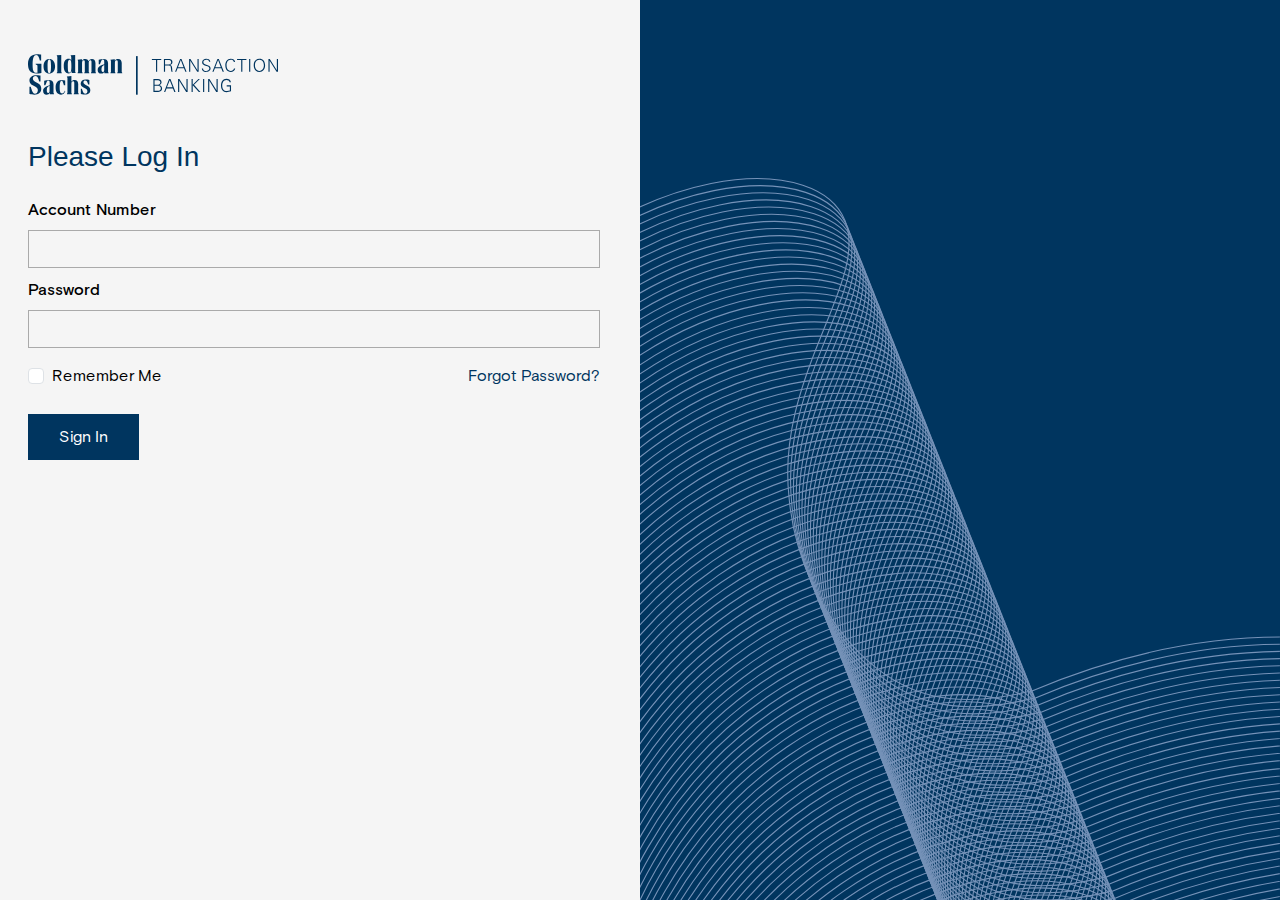
==== commit 6c5fe708: "login page" ====
--- a/login.html
+++ b/login.html
@@ -30,8 +30,52 @@
     <body style="background: whitesmoke;">
 
         <div class="row">
-            <div class="col-lg-6 g-0"></div>
-            <div class="col-lg-6 g-0"></div>
+            <div class="col-lg-6 g-0 auth-card">
+                <a href="index.html">
+             <svg data-testid="svgIcon" width="250" height="50" viewBox="0 0 150 25" fill="none" xmlns="http://www.w3.org/2000/svg"><g><path data-testid="svgIconGSLogo" d="M76.8105 3.49873H74.3356V2.86414H79.9453V3.49873H77.5127L77.5001 10.53H76.8189L76.8105 3.49873Z" fill="#00355F"></path><path d="M82.2385 10.5299H81.549V2.85986H84.0577C84.7261 2.85986 85.2803 2.90217 85.8642 3.26177C86.3972 3.57906 86.6511 4.13327 86.6511 4.86517C86.6511 5.69436 86.0672 6.28665 85.1746 6.51087V6.53202C86.1518 6.69278 86.3634 7.34853 86.4607 8.24118C86.6003 9.48498 86.558 10.0561 86.8626 10.5257H86.0672C85.8853 10.0138 85.843 9.47229 85.8007 8.93077C85.6399 7.1793 85.5342 6.87047 84.1423 6.87047H82.2428V10.5299H82.2385ZM83.715 6.24011C84.6923 6.24011 85.9022 6.17665 85.9022 4.8694C85.9022 3.39292 84.5231 3.49868 83.7869 3.49868H82.2343V6.24011H83.715Z" fill="#00355F"></path><path d="M88.2417 10.5299L91.2793 2.85986H92.0873L95.146 10.5299H94.393L93.5765 8.45694H89.7647L88.9567 10.5299H88.2417ZM93.3311 7.82235L91.6727 3.49868L89.9847 7.82235H93.3311Z" fill="#00355F"></path><path d="M96.6691 2.85986H97.456L101.682 9.60343H101.703V2.85986H102.393V10.5299H101.522L97.3798 3.90059H97.3587V10.5299H96.6691V2.85986Z" fill="#00355F"></path><path d="M106.581 10.6908C105.359 10.6908 104.331 9.79812 104.297 8.53317H105.041C105.062 9.71351 105.934 10.052 106.962 10.052C107.821 10.052 108.811 9.55275 108.811 8.57548C108.811 7.80974 108.257 7.45014 107.609 7.23861C106.366 6.82401 104.474 6.43057 104.474 4.7764C104.474 3.43953 105.706 2.70764 106.915 2.70764C107.927 2.70764 109.242 3.05878 109.412 4.53526H108.667C108.646 3.58761 107.787 3.34646 107 3.34646C106.205 3.34646 105.215 3.74837 105.215 4.68333C105.215 6.86209 109.547 5.87213 109.547 8.51625C109.555 10.1789 108.121 10.6908 106.581 10.6908Z" fill="#00355F"></path><path d="M110.63 10.5299L113.668 2.85986H114.476L117.534 10.5299H116.781L115.965 8.45694H112.153L111.345 10.5299H110.63ZM115.715 7.82235L114.057 3.49868L112.369 7.82235H115.715Z" fill="#00355F"></path><path d="M123.504 4.6579C123.377 3.72294 122.569 3.34219 121.697 3.34219C119.734 3.34219 119.138 5.1275 119.138 6.69705C119.138 8.2666 119.734 10.0519 121.697 10.0519C122.548 10.0519 123.398 9.62886 123.588 8.67274H124.333C124.109 9.95884 122.933 10.6907 121.697 10.6907C119.37 10.6907 118.393 8.82081 118.393 6.69705C118.393 4.59445 119.379 2.70337 121.697 2.70337C122.95 2.70337 124.138 3.2745 124.248 4.6579H123.504Z" fill="#00355F"></path><path d="M127.916 3.49873H125.441V2.86414H131.051V3.49873H128.618L128.61 10.53H127.929L127.916 3.49873Z" fill="#00355F"></path><path d="M132.676 10.53V2.83032H133.365V10.53H132.676Z" fill="#00355F"></path><path d="M138.848 10.6907C136.648 10.6907 135.426 9.08734 135.426 6.69705C135.426 4.30677 136.648 2.70337 138.848 2.70337C141.048 2.70337 142.266 4.30677 142.266 6.69705C142.266 9.08734 141.048 10.6907 138.848 10.6907ZM138.848 10.0519C140.76 10.0519 141.526 8.37237 141.526 6.69705C141.526 5.01751 140.76 3.34219 138.848 3.34219C136.936 3.34219 136.17 5.02174 136.17 6.69705C136.17 8.37237 136.936 10.0519 138.848 10.0519Z" fill="#00355F"></path><path d="M144.276 2.85986H145.063L149.289 9.60343H149.31V2.85986H150V10.5299H149.128L144.987 3.90059H144.965V10.5299H144.276V2.85986Z" fill="#00355F"></path><path d="M75.2495 22.6337V14.9636L77.9994 14.9721C79.1374 14.9721 80.1359 15.6617 80.1359 16.8843C80.1359 17.7347 79.5182 18.4243 78.7144 18.6146V18.6358C79.7551 18.805 80.4574 19.4861 80.4574 20.5776C80.4574 21.5887 79.8397 22.6295 78.1729 22.6295H75.2495V22.6337ZM77.606 18.3396C78.4986 18.3396 79.3913 17.9885 79.3913 16.9478C79.3913 15.8309 78.4775 15.6109 77.5763 15.5982H75.9391V18.3396H77.606ZM75.9391 21.9949H77.6271C78.9428 22.016 79.7086 21.6649 79.7086 20.4888C79.7086 19.1815 78.6551 18.9785 77.2125 18.9785H75.9391V21.9949Z" fill="#00355F"></path><path d="M81.6251 22.6337L84.6627 14.9636H85.4707L88.5295 22.6337H87.7764L86.9599 20.5607H83.1481L82.3401 22.6337H81.6251ZM86.7103 19.9219L85.0519 15.5982L83.3639 19.9219H86.7103Z" fill="#00355F"></path><path d="M90.0482 14.9636H90.8351L95.0615 21.7072H95.0826V14.9636H95.7722V22.6337H94.9007L90.759 16.0044H90.7378V22.6337H90.0482V14.9636Z" fill="#00355F"></path><path d="M98.1458 22.6337V14.9636H98.8269L98.8353 18.3396L102.266 14.9636H103.138L99.6011 18.4243L103.455 22.6295H102.512L98.8353 18.6273L98.8269 22.6295H98.1458V22.6337Z" fill="#00355F"></path><path d="M105.042 22.6338V14.9341H105.731V22.6338H105.042Z" fill="#00355F"></path><path d="M108.087 14.9636H108.874L113.101 21.7072H113.122V14.9636H113.811V22.6337H112.94L108.798 16.0044H108.777V22.6337H108.087V14.9636Z" fill="#00355F"></path><path d="M121.816 18.7247V22.3164C120.894 22.676 120.052 22.7945 119.066 22.7945C116.972 22.7945 115.796 21.1573 115.796 18.8008C115.796 16.8251 116.849 14.8071 119.066 14.8071C120.339 14.8071 121.647 15.4967 121.765 16.859H120.978C120.839 15.8817 119.98 15.4459 119.066 15.4459C117.23 15.4459 116.536 17.2101 116.536 18.8008C116.536 20.7553 117.353 22.1557 119.426 22.1557C120.001 22.1557 120.585 21.9949 121.126 21.8384V19.3635H119.206V18.7247H121.816Z" fill="#00355F"></path><path d="M65.8111 1.17188H64.7831V24.3175H65.8111V1.17188Z" fill="#00355F"></path><path d="M56.5462 11.1984V11.4353H53.5509V11.1984L53.8682 10.7246V4.73404C53.8682 4.0233 53.6313 3.62985 53.1574 3.62985C52.5271 3.62985 52.1336 4.10368 52.1336 5.12748V10.7288L52.4509 11.2026V11.4395H49.4557V11.2026L49.773 10.7288V3.94292L49.4557 3.54947V3.31256L51.8206 2.99526H52.0575L52.1379 3.94292C52.4552 3.23218 53.0855 2.83873 54.1093 2.83873C55.4504 2.83873 56.2373 3.706 56.2373 5.3644V10.6484L56.5462 11.1984ZM45.7412 9.30731V6.46858L45.4239 6.62511C44.4763 7.01856 44.0828 7.88583 44.0828 9.22693C44.0828 10.1746 44.3197 10.7246 44.8697 10.7246C45.4281 10.7246 45.7412 10.1746 45.7412 9.30731ZM48.03 10.7246L48.3473 11.1984V11.4353H45.8216L45.7412 10.4876C45.5043 11.1984 44.7936 11.6722 43.9263 11.6722C42.5852 11.6722 41.7983 10.8853 41.7983 9.46384C41.7983 8.12274 42.509 7.25547 44.7936 6.3882L45.7412 5.99475V4.73404C45.7412 3.62985 45.5043 3.23641 44.9543 3.23641C44.4805 3.23641 44.1674 3.47332 43.6936 4.73404L43.1436 6.07514H42.4329V3.31256C43.3805 2.99526 44.4043 2.83873 45.1912 2.83873C47.0823 2.83873 48.03 3.706 48.03 5.3644V10.7246ZM37.3815 21.6099C37.3815 23.0314 36.4339 24.2117 34.2255 24.2117C33.6755 24.2117 32.8844 24.1313 31.6999 23.8944V20.8188H32.3302L32.5671 21.4491C33.1171 23.1033 33.5909 23.7379 34.3821 23.7379C35.1689 23.7379 35.6428 23.1879 35.6428 22.3164C35.6428 21.6057 35.3255 21.1318 34.4582 20.6622L33.0367 19.8753C32.0891 19.4015 31.6152 18.6146 31.6152 17.667C31.6152 16.1693 32.7998 15.2217 34.7713 15.2217C35.3212 15.2217 36.032 15.3021 36.8231 15.4586V18.1408H36.1124L35.7951 17.2735C35.4016 16.2497 35.0082 15.852 34.3736 15.852C33.6629 15.852 33.2694 16.2455 33.2694 16.8758C33.2694 17.4258 33.5867 17.8235 34.3736 18.2973L35.7951 19.0842C36.8316 19.6384 37.3815 20.4253 37.3815 21.6099ZM40.4572 10.7246L40.7745 11.1984V11.4353H37.7792V11.1984L38.0965 10.7246V4.57327C38.0965 3.94292 37.8596 3.62562 37.4662 3.62562C36.9162 3.62562 36.4424 4.09945 36.4424 5.12325V10.7246L36.7597 11.1984V11.4353H33.7644V11.1984L34.0817 10.7246V4.57327C34.0817 3.94292 33.8448 3.62562 33.4513 3.62562C32.9013 3.62562 32.4275 4.09945 32.4275 5.12325V10.7246L32.7448 11.1984V11.4353H29.7496V11.1984L30.0668 10.7246V3.94292L29.7496 3.54947V3.31256L32.1145 2.99526H32.3514L32.4318 3.94292C32.749 3.23218 33.3794 2.83873 34.3228 2.83873C35.3466 2.83873 35.977 3.31256 36.2943 4.26021C36.5312 3.39294 37.3181 2.83873 38.3461 2.83873C39.6872 2.83873 40.4741 3.706 40.4741 5.3644V10.7246H40.4572ZM23.8944 7.17509C23.8944 10.1704 24.1313 11.0376 24.9182 11.0376C25.8659 11.0376 26.0224 9.69653 26.0224 7.09471C26.0224 4.56904 25.8659 3.30833 24.9986 3.30833C24.1313 3.39294 23.8944 4.26021 23.8944 7.17509ZM30.1261 23.3444L30.4434 23.8183V24.0552H27.4481V23.8183L27.7654 23.3444V17.3497C27.7654 16.6389 27.5285 16.2455 27.0547 16.2455C26.4243 16.2455 26.0309 16.7193 26.0309 17.7431V23.3444L26.3482 23.8183V24.0552H23.3529V23.8183L23.6702 23.3444V14.1175L23.3529 13.6437V13.4068L26.0351 13.1698V16.5628C26.3524 15.852 26.9827 15.4586 28.0065 15.4586C29.3476 15.4586 30.1345 16.3259 30.1345 17.9843C30.1261 17.98 30.1261 23.3444 30.1261 23.3444ZM24.3682 11.5918C22.5533 11.5918 21.4491 9.93767 21.4491 7.09471C21.4491 4.25175 22.5533 2.75835 24.3682 2.75835C25.2355 2.75835 25.7897 3.07564 25.9462 3.78215V1.49763L25.629 1.0238V0.71074L28.3111 0.473827V10.6484L28.6284 11.1222V11.3592H26.2635L26.0266 10.1746C25.7897 11.2788 25.3159 11.5918 24.3682 11.5918ZM20.2688 11.4353H17.2735V11.1984L17.5908 10.7246V1.49763L17.2735 1.0238V0.71074L19.9557 0.473827V10.6484L20.273 11.1222V11.4353H20.2688ZM22.0837 22.0033L22.401 22.1599C21.851 23.6575 21.2164 24.2879 19.8753 24.2879C17.7474 24.2879 16.5628 22.7098 16.5628 19.8711C16.5628 17.1128 17.9843 15.4544 20.1926 15.4544C20.823 15.4544 21.6141 15.5347 22.3206 15.8478V18.6865H21.5337L21.2164 17.6627C20.823 16.2413 20.5861 15.9282 20.1926 15.9282C19.5623 15.9282 19.0081 16.7955 19.0081 20.0276C19.0081 22.6295 19.4015 23.5771 20.4295 23.5771C21.0557 23.5813 21.6903 23.1075 22.0837 22.0033ZM13.8002 7.25547C13.8002 4.09945 13.5633 3.23218 12.7764 3.23218C12.0657 3.23218 11.7526 4.09945 11.7526 7.25547C11.7526 10.4115 11.9895 11.2788 12.7764 11.2788C13.5633 11.2788 13.8002 10.4115 13.8002 7.25547ZM12.9329 21.9229V19.0842L12.6156 19.1646C11.668 19.558 11.2745 20.4253 11.2745 21.7664C11.2745 22.7141 11.5115 23.264 12.0614 23.264C12.6199 23.3444 12.9329 22.7945 12.9329 21.9229ZM16.2455 7.25547C16.2455 10.0942 14.7479 11.6722 12.7764 11.6722C10.8049 11.6722 9.30731 10.0942 9.30731 7.25547C9.30731 4.41674 10.8049 2.83873 12.7764 2.83873C14.7479 2.83873 16.2455 4.41674 16.2455 7.25547ZM15.3021 23.3444L15.6194 23.8183V24.0552H13.0937L13.0133 23.1075C12.7764 23.8183 12.0657 24.2921 11.1984 24.2921C9.85729 24.2921 9.0704 23.5052 9.0704 22.0837C9.0704 20.7426 9.78114 19.8753 12.0657 19.0081L13.0133 18.6146V17.3539C13.0133 16.2497 12.7764 15.8563 12.2264 15.8563C11.7526 15.8563 11.4395 16.0932 10.9657 17.3539L10.4157 18.695H9.70499V16.0128C10.6526 15.6955 11.6764 15.539 12.4633 15.539C14.3544 15.539 15.3021 16.4063 15.3021 18.0646V23.3444ZM7.96621 20.7426C7.96621 22.951 6.46858 24.2921 3.706 24.2921C2.99526 24.2921 1.89108 24.2117 0.867272 23.9748V19.558H1.65416L1.97146 20.5819C2.6822 22.9468 3.23218 23.7379 4.17983 23.7379C5.20363 23.7379 5.91437 22.8706 5.91437 21.686C5.91437 20.7384 5.44055 20.108 4.49289 19.558L2.83873 18.6908C1.57801 18.0604 0.867272 17.0366 0.867272 15.7717C0.867272 13.8002 2.44528 12.6156 5.12748 12.6156C5.75784 12.6156 6.3882 12.696 7.49239 12.8526V16.402H6.70549L6.31205 15.0609C5.83822 13.6394 5.3644 13.0895 4.49712 13.0895C3.54947 13.0895 2.91911 13.7198 2.91911 14.5871C2.91911 15.374 3.39294 16.0086 4.26021 16.4782L5.91437 17.4258C7.33585 18.2169 7.96621 19.245 7.96621 20.7426ZM4.65366 5.67746H8.04659V11.2788C6.94241 11.5157 5.99475 11.5961 5.05133 11.5961C1.3411 11.5918 0 9.46384 0 5.91437C0 2.12799 1.81493 0 5.52093 0C5.91437 0 6.86203 0 7.88583 0.236913V3.78638H7.09894L6.70549 2.44528C6.23167 1.10419 5.75784 0.473827 4.89057 0.473827C3.54947 0.473827 2.76258 2.3649 2.76258 5.91437C2.76258 9.46384 3.07987 11.1984 4.89057 11.1984C5.12748 11.1984 5.44055 11.1984 5.67746 11.118V6.86203L4.57327 6.07514V5.68169H4.65366V5.67746Z" fill="#00355F"></path></g></svg>
+            </a>
+
+             <!-- <img src="siteimg/goldman-logo.svg" width="110px" alt="" style="color: #00355f;"> -->
+
+             <br><br>
+             <h3 class="mt-3 mb-4">Please Log In</h3>
+             <form action="#" class="auth-form" method="post">
+                 <div class="form-group">
+                    <label for="accountnum" class="form-label">Account Number</label>
+                    <input type="text" name="accountnum" id="accountnum" class="form-control">
+                 </div>
+                 <div class="form-group">
+                    <label for="password" class="form-label">Password</label>
+                    <input type="password" name="password" id="password" class="form-control">
+                 </div>
+                 <div class="row mt-3">
+                    <div class="col-6">
+                        <div class="form-check form-check-inline">
+                            <input
+                                class="form-check-input"
+                                type="checkbox"
+                                id=""
+                                value="option1"
+                            />
+                            <label class="form-check-label font-14 font-400" for="">Remember Me</label>
+                        </div>
+                        
+                    </div>
+
+                    <div class="col-6 text-end">
+                       <a href="" class="forgot-link font-14 font-400">Forgot Password?</a>
+                    </div>
+                 </div>
+                 <div class="mt-4">
+                    <button type="submit" class="btn btn-auth">Sign In</button>
+                 </div>
+             </form>
+
+            </div>
+
+            <div class="col-lg-6 g-0 auth-bg d-lg-block d-none">
+                
+            </div>
         </div>
         
         <!-- Bootstrap JavaScript Libraries -->
--- a/sitecss/styles.css
+++ b/sitecss/styles.css
@@ -514,4 +514,63 @@
     color: black;
     border: 2px solid black;
     background: white;
+}
+
+.auth-card {
+    padding: 50px 40px;
+}
+
+.auth-bg {
+        position: fixed;
+        top: 0;
+        right: 0;
+        background-color: #00355f;
+        height: 100vh;
+        width: 50%;
+        background-image: url(../siteimg/eb155ca3c62f12fad509.svg);
+        background-size: cover;
+        background-position: right bottom;
+        background-repeat: no-repeat;
+}
+
+.auth-card h3 {
+    color: #00355f;
+    font-family: 'GoldmanSans', sans-serif;
+}
+
+.auth-form .form-group {
+    margin-top: 10px;
+}
+
+.auth-form .form-group .form-label {
+    font-weight: 500;
+}
+
+.auth-form .form-group .form-control {
+    background: transparent;
+    border-radius: 0px;
+    border: 1px solid rgb(170, 170, 170);
+}
+
+.auth-form .form-group .form-control:focus {
+    box-shadow: none;
+}
+
+.forgot-link {
+    text-decoration: none;
+    color: #00355f;
+}
+
+.btn-auth {
+    background: #00355f;
+    color: white;
+    border-radius: 0px;
+    padding: 10px 30px;
+    border: 1px solid #00355f;
+}
+
+.btn-auth:hover {
+    color: #00355f;
+    border: 1px solid #00355f;
+    background: white;
 }--- a/sitecss/responsive.css
+++ b/sitecss/responsive.css
@@ -15,7 +15,7 @@
     .overlay-cover {
         margin-left: 30px;
         margin-right: 30px;
-        min-height: 400px;
+        min-height: 450px;
     }
 
     .outlook-overlay {
